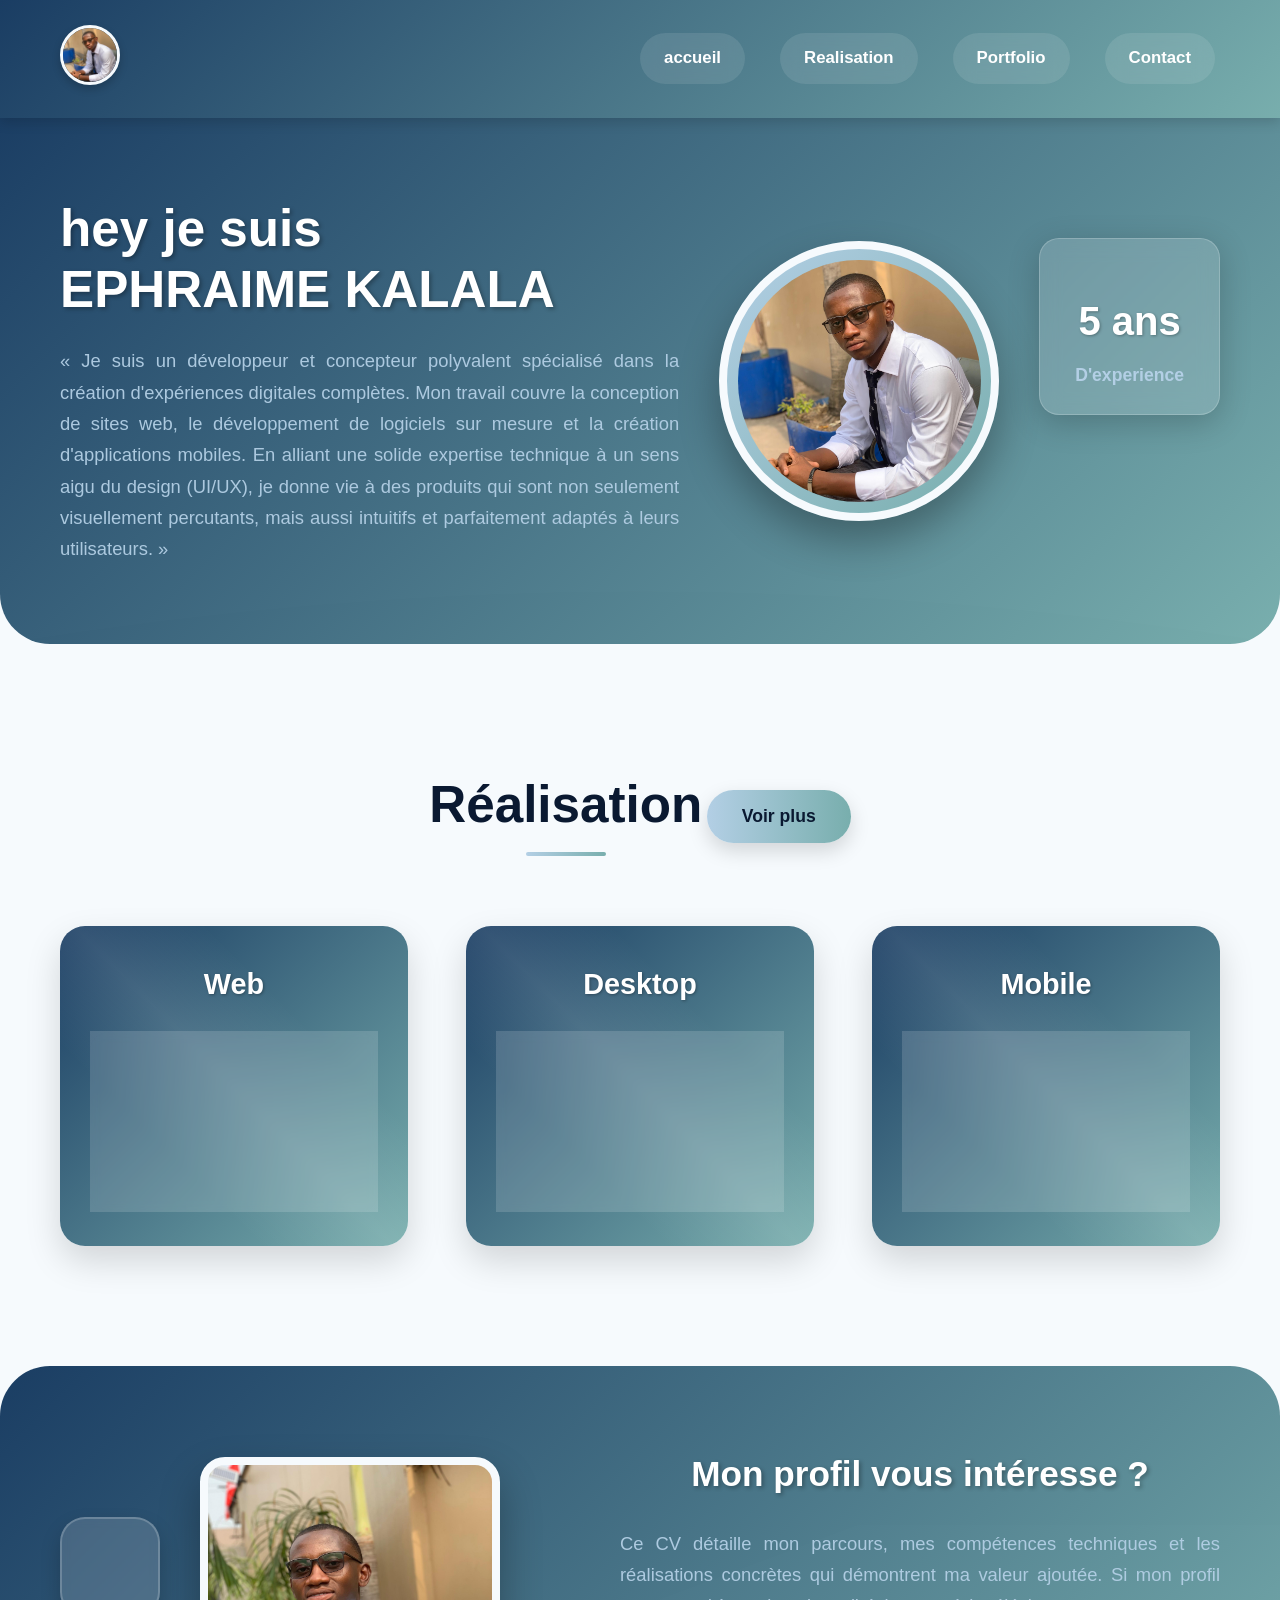
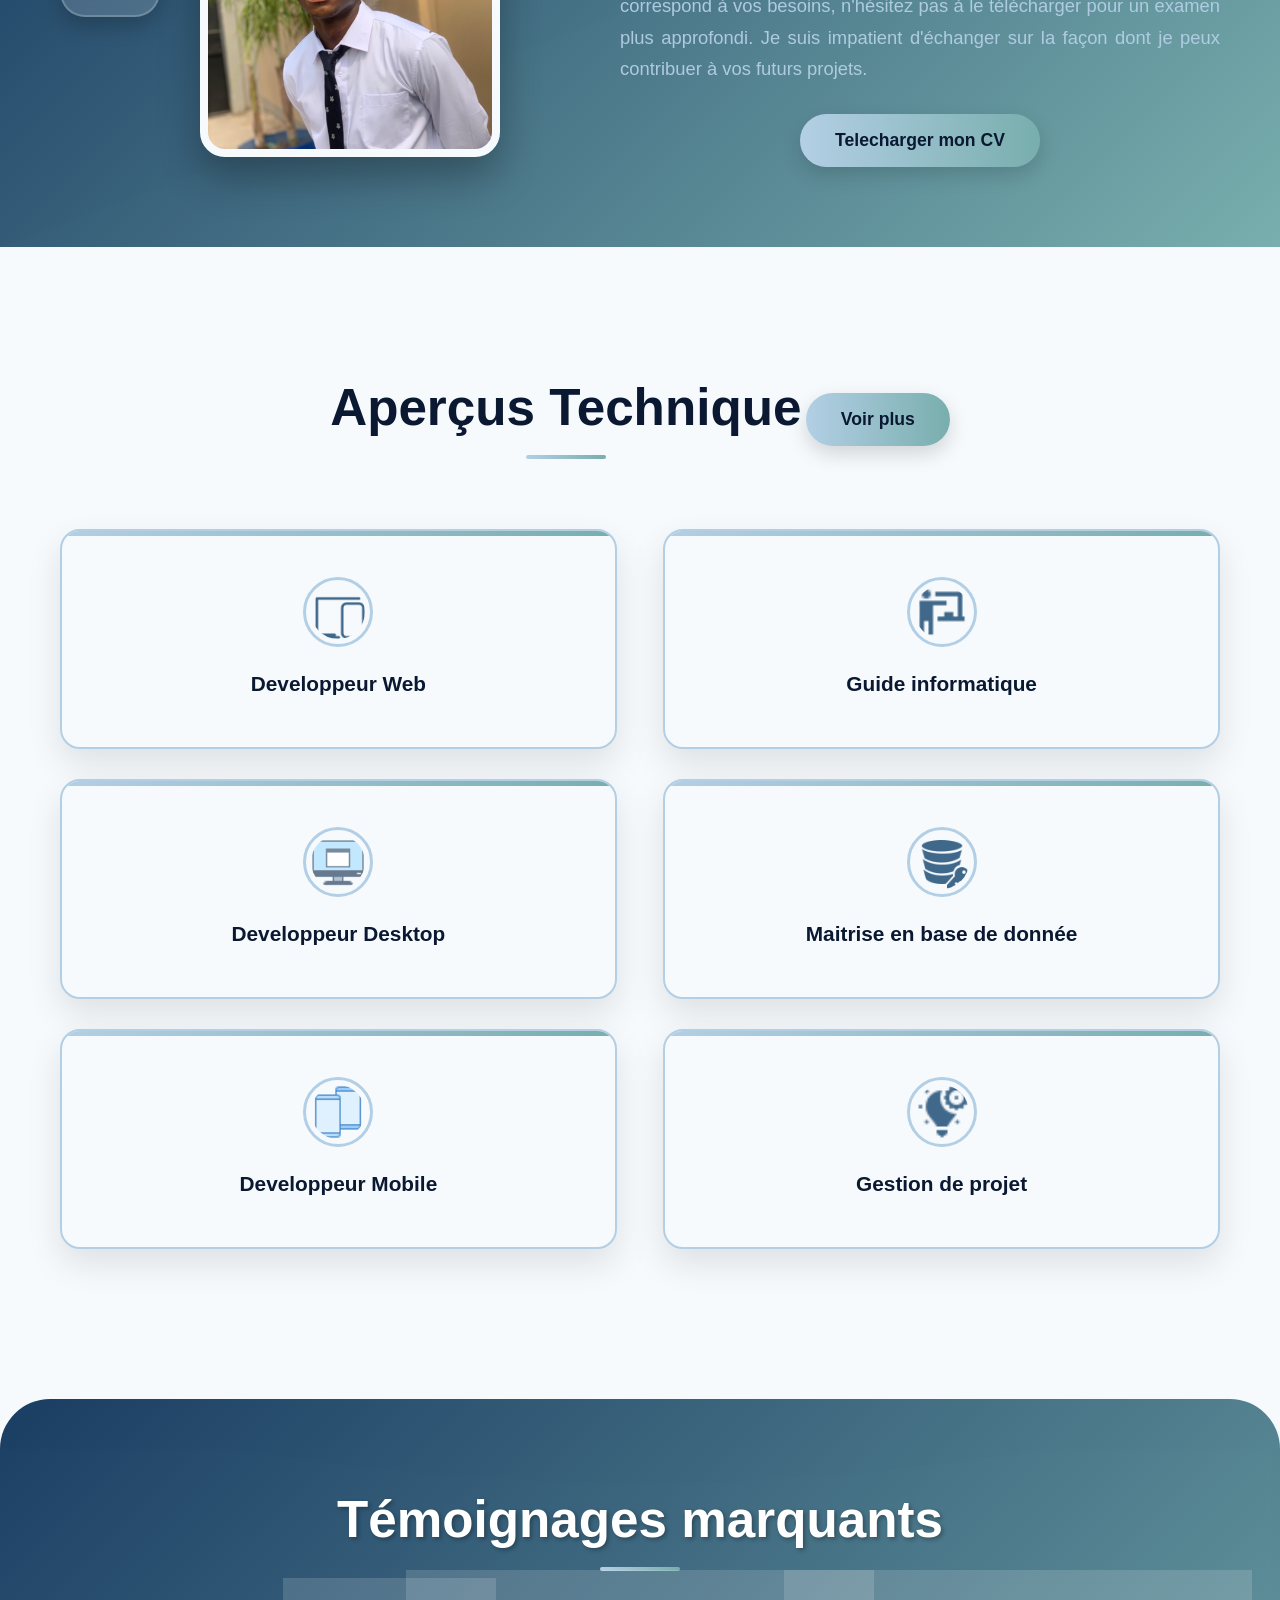
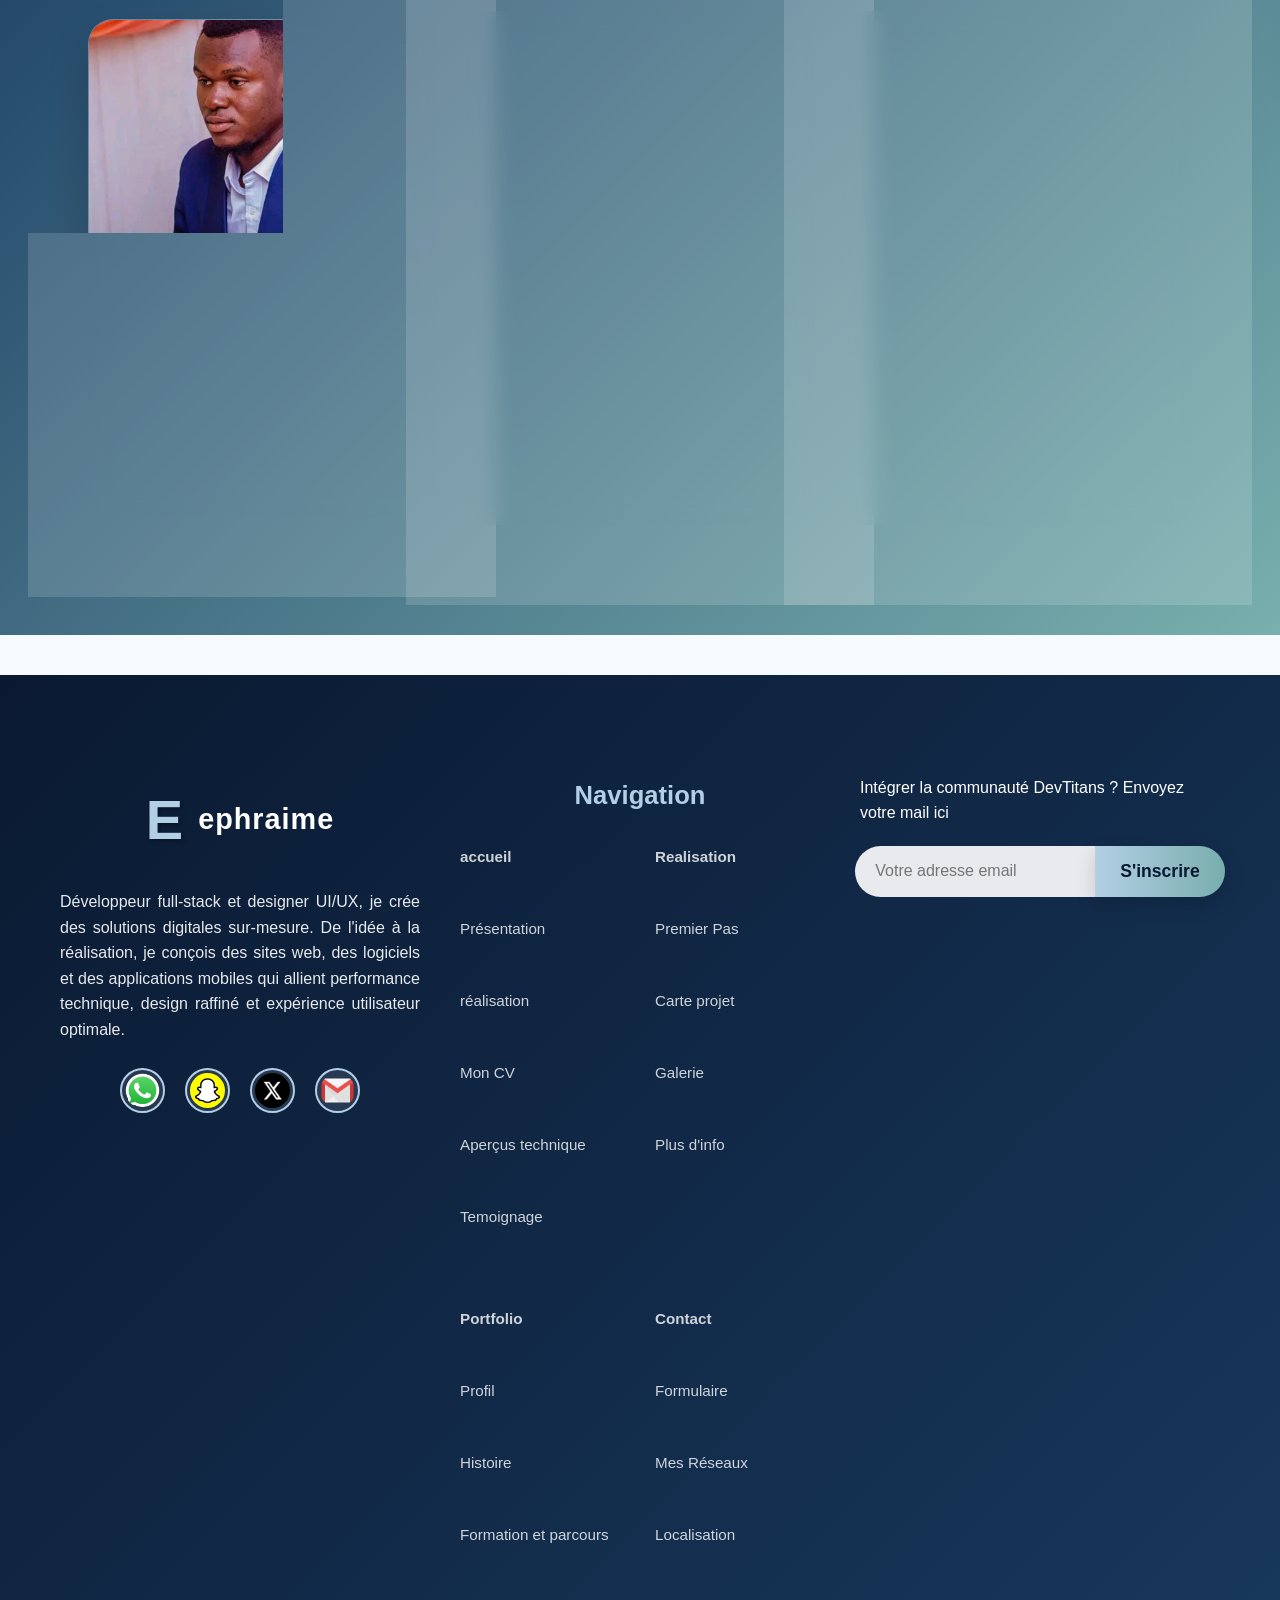
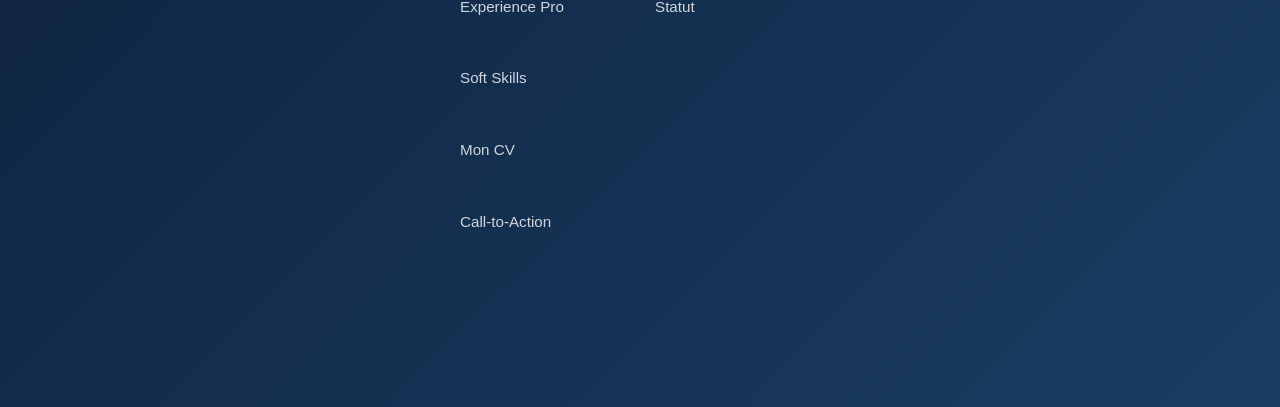
==== index.html @ a05e7042 "one commit" ====
<!DOCTYPE html>
<html lang="fr">
<head>
    <meta charset="UTF-8"> 
    <meta name="viewport" content="width=device-width, initial-scale=1.0">
    <title>ephraime-winter kalala portfolio -- Accueil </title>
    <link rel="stylesheet" href="Index.css"> 
    <!-- Ajoutez dans le <head> -->
    <link rel="stylesheet" href="https://cdnjs.cloudflare.com/ajax/libs/font-awesome/6.0.0/css/all.min.css">

    <!-- Dans votre navigation/contact --> 

</head>
<body> 

<!-- barre de navigation  -->
    <div class="nav">
            <div class="mini-icon">
                <img src="image/logo/Alpha.jpeg" alt=""> 
            </div>
            <div class="nav-bar">
                <div class="section "> 
                    <ul class="focus"> <a href=""> accueil </a>  
                    </ul>
                </div>
                <div class="section"> 
                    <ul>  <a href="project.html"> Realisation </a> 
                    </ul>
                </div>

                <div class="section"> 
                    <ul> <a href="portfolio.html">  Portfolio </a>  
                       
                    </ul>
                </div>

                <div class="section"> 
                    <ul> <a href="contact.html">  Contact </a> 
                    </ul>
                </div>
            </div>
    </div>
    
    <!-- Présentation synthetique -->
    <div class="present" id="presentation"> 
        <div class="secondnav">
            <div class="speech">
                <h2 >
                    hey je suis <br> EPHRAIME KALALA  
                </h2>
                <legend>
                    « Je suis un développeur et concepteur polyvalent spécialisé dans la création 
                    d'expériences digitales complètes. Mon travail couvre la conception de sites web,
                    le développement de logiciels sur mesure et la création d'applications mobiles. 
                    En alliant une solide expertise technique à un sens aigu du design (UI/UX),
                    je donne vie à des produits qui sont non seulement visuellement percutants,
                    mais aussi intuitifs et parfaitement adaptés à leurs utilisateurs. »
                </legend>
            </div>
            <div class="profil">
                <img src="image/logo/Alpha.jpeg" alt="">
            </div>
            <div class="expe">
                <img src="" alt="">
                <h3>
                    5 ans  
                </h3> 
                <p>
                    D'experience 
                </p>
            </div>
        </div>

        
    </div>

    <!-- Realisation CTA -->
    <div class="rea" id="realisation">       
        <div class="bloc1">
            <h1>
                Réalisation 
            </h1>
            <a href="project.html#carte_p"> <button> Voir plus </button> </a> 
        </div> 
        <div class="boite_rea">
            <div class="blanc">
                <div class="blan">
                        <h3>
                            Web 
                        </h3>
                    <div class="bla picture1"> 
                        <div class="bl ">
                            
                            <a href=""> <div class="">  </div> </a>
                        </div>
                    </div>
                </div>
            </div>
            
            <div class="blanc">
                <div class="blan">
                        <h3>
                            Desktop 
                        </h3>
                    <div class="bla picture2">
                        <div class="bl">
                           
                            <a href=""> <div class="">  </div> </a>
                        </div>
                    </div>
                </div>
            </div>

            <div class="blanc">
                <div class="blan">
                        <h3>
                            Mobile
                        </h3>
                    <div class="bla picture3">
                        <div class="bl">
                            
                            <a href=""> <div class="">  </div> </a> 
                        </div>
                    </div>
                </div>
            </div>
            
        </div>
    </div>

    <!-- Telecharger CV -->
    <div class="curicul" id="mon cv">
        
        <div class="moi">
            <div class="modif">
                
                <div class="brique1">

                </div>
                <div class="photo">
                    
                </div> 
            </div>
            <div class="speech"> 
                <h3>
                    Mon profil vous intéresse ?
                </h3>
                <legend>
                    Ce CV détaille mon parcours, mes compétences techniques et les réalisations concrètes qui
                     démontrent ma valeur ajoutée. Si mon profil correspond à vos besoins, n'hésitez pas à
                      le télécharger pour un examen plus approfondi. 
                    Je suis impatient d'échanger sur la façon dont je peux contribuer à vos futurs projets.
                </legend>
                <a href="cv-de-ephraime-kalala.pdf" download="cv-de-ephraime-kalala.pdf" > <button> Telecharger mon CV </button> </a> 
            </div>
        </div>
    </div>

    <!-- Aperçus technique -->
    <div class="tech" id="technique">
        
        <div class="bloc2"> 
            <h1>
                Aperçus Technique
            </h1>
            <a href="" download=""> <button> Voir plus </button> </a>
            <legend>

            </legend>
        </div>

        <div class="compete">
            <div class="part1">
                <div class="boite">
                    <img src="image/icons/web.png" alt="">
                    <h3> Developpeur Web </h3>
                </div>
                <div class="boite">
                    <img src="image/icons/Desktop.png" alt="">
                    <h3> Developpeur Desktop </h3>
                </div>
                <div class="boite">
                    <img src="image/icons/mobile_40px.png" alt="">
                    <h3> Developpeur Mobile </h3>
                </div>
            </div>

            <div class="part1">
                <div class="boite">
                    <img src="image/icons/teacher_24px.png" alt="">
                    <h3> Guide informatique </h3>
                </div>
                <div class="boite">
                    <img src="image/icons/Data.png" alt="">
                    <h3> Maitrise en base de donnée </h3>
                </div>
                <div class="boite">
                    <img src="image/icons/project.png" alt=""> 
                    <h3> Gestion de projet </h3>
                </div>
            </div>

        </div>

        
    </div>

    <!-- Temoignage -->
    <div class="tesmony" id="temoignage"> 
        
        <div>
            <h1>
                Témoignages marquants 
            </h1>
        </div>
        <div class="part1">
            <div class="client">
                <img src="image/logo/guedo.jpeg" alt=""> 
                <div class="clien">
                    <legend>
                        Travailler avec Monsieur Ephraime-Winter kalala a été une expérience remarquable. 
                        Son professionnalisme et sa fiabilité sont incontestables. 
                        Il respecte systématiquement les délais, même les plus serrés, 
                        et la qualité de son travail est constante. On peut lui confier un projet
                         les yeux fermés, en étant sûr qu'il sera mené à bien avec rigueur et une grande 
                         autonomie. C'est un collaborateur sur lequel on peut compter en toutes circonstances.
                    </legend>
                    <a href=""> <button> Contact </button> </a>
                </div>
            </div>
            <div class="client">
                <img src="image/logo/Mesi.jpeg" alt="">
                <div class="clien">
                    <legend>
                        Monsieur Ephraime-Winter kalala est bien plus qu'un simple exécutant ; c'est un véritable 
                        expert qui comprend les enjeux techniques dans leur globalité. Il a su relever 
                        plusieurs défis complexes sur notre projet de développement d'application mobile,
                         proposant des solutions aussi innovantes que stables. Sa capacité à anticiper 
                         les problèmes et à optimiser les performances est un atout précieux pour toute
                          équipe. Faire appel à lui, c'est s'assurer de la robustesse et de la qualité 
                          technique du produit final. »
                    </legend>
                    <a href=""> <button> Contact  </button> </a>
                </div>
            </div>
            <div class="client">
                <img src="image/logo/arnaud_wint.jpeg" alt=""> 
                <div class="clien">
                    <legend>
                        Ce qui distingue Monsieur Ephraime-Winter kalala, en plus de ses compétences techniques, c'est sa
                         grande capacité à travailler en équipe. Il est toujours à l'écoute, pédagogue et 
                         prend le temps d'expliquer les concepts complexes aux membres non-techniques de
                          l'équipe. Il est force de proposition et ses retours constructifs ont grandement
                           contribué à l'amélioration de nos processus. C'est un collègue agréable et un 
                           collaborateur fiable qui sait rendre les projets plus fluides et plus 
                           collaboratifs.
                    </legend>
                    <a href=""> <button> Contact </button> </a>
                </div>
            </div>
        </div>
    </div>

    <!-- footer -->
    <div class="footer"> 
        <div class="me">
            <div class="Ephra">
                <div class="Ephr">
                    <h2> E </h2>
                </div>
                <div class="Eph">
                   <p>
                    
                        ephraime
                    </p> 
                </div>                
            </div>
            <div>
                <legend>
                    Développeur full-stack et designer UI/UX, je crée des solutions digitales sur-mesure. 
                    De l'idée à la réalisation, je conçois des sites web, des logiciels et des applications
                     mobiles qui allient performance technique, design raffiné et expérience utilisateur
                      optimale.
                </legend>
            </div>
            <div class="reseau"> 
                <div class="count">  <a href="https://wa.me/243899443917" target="_blank" rel="noopener" class="whatsapp-link"> <img src="image/icons/whatsapp.png" alt="">   </a> </div>
                <div class="count">  <a href="https://snapchat.com/add/ephraimekalal23"  class="contact-card snapchat-bg" target="_blank" rel="noopener"> <img src="image/icons/snapp.jpeg" alt="">   </a> </div>
                <div class="count">  <a  href="https://twitter.com/@wint53137" class="contact-card twitter-bg" target="_blank" rel="noopener"> <img src="image/icons/twitter.jpeg"  alt="">   </a> </div>
                <div class="count">  <a href="mailto:ephraimekalala20@gmail.com?subject=Contact%20depuis%20portfolio&body=Bonjour,%20je%20viens%20de%20voir%20votre%20portfolio..." class="contact-card gmail-bg"> <img src="image/icons/mail.png" alt="">   </a> </div> 
            </div>
        </div>
        <div class="navigation"> 
            <h2>
                Navigation
            </h2>
            <div class="liste">
                <div class="list1">
                    <div class="title">
                        <a href="#presentation">  accueil  </a> <br>  
                    </div>
                    
                    <a href="#presentation">  Présentation  </a> <br>
                    <a href="#realisation">  réalisation  </a> <br> 
                    <a href="#mon cv">  Mon CV   </a> <br>
                    <a href="#technique">  Aperçus technique  </a> <br> 
                    <a href="#temoignage">  Temoignage  </a> <br> 
                </div>
                <div class="list2">
                    <div class="title">
                        <a href="project.html">  Realisation  </a> <br>
                    </div>
                    <a href="project.html#premier pas">  Premier Pas  </a>  <br>
                    <a href="project.html#carte_p">  Carte projet  </a> <br>
                    <a href="project.html#gallerie">  Galerie  </a> <br>
                    <a href="project.html#info">  Plus d'info  </a> <br> 
                </div>
                <div class="list3">
                    <div class="title">
                        <a href="">  Portfolio  </a> <br>
                    </div> 
                    <a href="portfolio.html#profil">  Profil  </a> <br>
                    <a href="portfolio.html#story">  Histoire  </a> <br>
                    <a href="portfolio.html#parcours">  Formation et parcours  </a> <br>
                    <a href="portfolio.htmlexperience_p">  Experience Pro  </a> <br> 
                    <a href="portfolio.html#soft skills">  Soft Skills  </a> <br>
                    <a href="portfolio.html#mon cv">  Mon CV  </a> <br>
                    <a href="portfolio.html#info">  Call-to-Action  </a> <br> 
                </div>
                
                <div class="list5">
                    <div class="title">
                        <a href="contact.html#contact">  Contact  </a> <br>
                    </div>
                    <a href="contact.html#contact">  Formulaire   </a> <br>
                    <a href="contact.html#contact">   Mes Réseaux  </a> <br>
                    <a href="contact.html#contact">  Localisation  </a> <br>
                    <a href="contact.html#contact">  Statut  </a> <br> 
                </div>            
                
            </div>
        </div>
        <div class="envoi"> 
            <legend>
                Intégrer la communauté DevTitans ? Envoyez votre mail ici 
            </legend>
            <div class="champ-form">
                <input type="email" placeholder="Votre adresse email">
                <button type="button">S'inscrire</button> 
            </div>
        </div>
    </div>

     <script>
        // OPTIMISATION MOBILE
        document.addEventListener('DOMContentLoaded', function() {
            const isMobile = /iPhone|iPad|iPod|Android/i.test(navigator.userAgent);
            
            // WhatsApp : optimisation mobile
            const whatsappLink = document.getElementById('whatsapp-link');
            if (isMobile && whatsappLink) {
                const phone = '243899443917'; // REMPLACEZ ICI
                whatsappLink.href = `whatsapp://send?phone=${phone}`;
                // Fallback si WhatsApp pas installé
                whatsappLink.onclick = function(e) {
                    setTimeout(function() {
                        window.location.href = `https://wa.me/${phone}`;
                    }, 500);
                };
            }
            
            // Snapchat : optimisation mobile
            const snapchatLink = document.getElementById('snapchat-link');
            if (isMobile && snapchatLink) {
                const username = 'ephraimekalal23'; // REMPLACEZ ICI
                snapchatLink.href = `snapchat://add/${username}`;
                // Fallback si Snapchat pas installé
                snapchatLink.onclick = function(e) {
                    setTimeout(function() {
                        window.location.href = `https://snapchat.com/add/${username}`;
                    }, 500);
                };
            }
            
            // Twitter : ouvre l'app si installée
            const twitterLink = document.getElementById('twitter-link');
            if (isMobile && twitterLink) {
                const twitterUser = '@wint53137'; // REMPLACEZ ICI
                twitterLink.href = `twitter://user?screen_name=${twitterUser}`;
                // Fallback
                twitterLink.onclick = function(e) {
                    setTimeout(function() {
                        window.location.href = `https://twitter.com/${twitterUser}`;
                    }, 500);
                };
            }
            
            // Gmail : ouvre l'app Gmail sur mobile
            const gmailLink = document.getElementById('gmail-link');
            if (isMobile && gmailLink) {
                const email = 'ephraimekalala20@gmail.com'; // REMPLACEZ ICI
                const subject = encodeURIComponent('Contact depuis portfolio');
                const body = encodeURIComponent('Bonjour, je viens de voir votre portfolio...');
                gmailLink.href = `mailto:${email}?subject=${subject}&body=${body}`; 
            }
        });
        
        // Animation au survol (pour desktop)
        const cards = document.querySelectorAll('.contact-card'); 
        cards.forEach(card => {
            card.addEventListener('mouseenter', function() {
                this.style.transform = 'translateY(-5px)';
            });
            card.addEventListener('mouseleave', function() {
                this.style.transform = 'translateY(0)';
            });
        });
    </script>
</body>
</html>
---- Index.css ----
/* Variables de couleurs unifiées */
:root {
    --primary-color: #0A1931;
    --secondary-color: #1A3D63;
    --background-color: #F6FAFD;
    --accent-color: #B3CFE5;
    --hover-color: #4A7FA7;
    --light-blue: #78AEAD;
    --text-light: #FFFFFF;
    --shadow-color: rgba(0, 0, 0, 0.1);
    --transition: all 0.3s ease;
}

/* Reset et styles de base */
* {
    margin: 0;
    padding: 0;
    box-sizing: border-box;
}

body {
    font-family: 'Segoe UI', Tahoma, Geneva, Verdana, sans-serif;
    line-height: 1.6;
    color: var(--primary-color);
    background-color: var(--background-color);
    overflow-x: hidden;
}

a {
    text-decoration: none;
    color: inherit;
}

/* Barre de navigation */
.nav {
    display: flex;
    flex-direction: column;
    align-items: center;
    width: 100%;
    padding: 15px 20px;
    background: linear-gradient(135deg, var(--secondary-color), var(--light-blue));
    position: sticky;
    top: 0;
    z-index: 1000;
    box-shadow: 0 4px 12px rgba(0, 0, 0, 0.15);
}

.mini-icon {
    margin-bottom: 15px;
}

.mini-icon img {
    width: 60px;
    height: 60px;
    border-radius: 50%;
    object-fit: cover;
    border: 3px solid var(--background-color);
    box-shadow: 0 4px 8px rgba(0, 0, 0, 0.2);
    transition: var(--transition);
}

.mini-icon img:hover {
    transform: rotate(10deg) scale(1.05);
}

.nav-bar {
    display: flex;
    flex-wrap: wrap;
    justify-content: center;
    gap: 10px;
    width: 100%;
}

.section {
    margin: 5px;
}

.section ul {
    list-style: none;
}

.section a {
    color: var(--text-light);
    font-size: 16px;
    font-weight: 600;
    padding: 10px 18px;
    border-radius: 30px;
    transition: var(--transition);
    display: inline-block;
    background: rgba(255, 255, 255, 0.1);
    backdrop-filter: blur(10px);
}

.section a:hover {
    background: rgba(255, 255, 255, 0.25);
    transform: translateY(-3px);
    box-shadow: 0 5px 15px rgba(0, 0, 0, 0.2);
}
.section ul:not(:has(a)) {
    color: var(--text-light);
    font-size: 16px;
    font-weight: 600;
    padding: 10px 18px;
    border-radius: 30px;
    background: var(--hover-color);
    box-shadow: 0 4px 8px rgba(0, 0, 0, 0.2);
}


/* Présentation */
.present {
    width: 100%;
    padding: 60px 20px;
    background: linear-gradient(135deg, var(--secondary-color), var(--light-blue));
    border-radius: 0 0 50px 50px;
    margin-bottom: 40px;
    position: relative;
    overflow: hidden;
}

.present::before {
    content: '';
    position: absolute;
    top: 0;
    left: 0;
    width: 100%;
    height: 100%;
    background: url('data:image/svg+xml,<svg xmlns="http://www.w3.org/2000/svg" viewBox="0 0 100 100" preserveAspectRatio="none"><path d="M0,0 L100,0 L100,100 Q50,80 0,100 Z" fill="%23ffffff10"/></svg>');
    background-size: cover;
    opacity: 0.1;
}

.secondnav {
    display: flex;
    flex-direction: column;
    align-items: center;
    max-width: 1200px;
    margin: 0 auto;
    gap: 40px;
    position: relative;
    z-index: 1;
}

.speech {
    text-align: center;
    max-width: 800px;
    color: var(--text-light);
}

.speech h2 {
    color: var(--text-light);
    font-size: 2.8rem;
    font-weight: 800;
    margin-bottom: 25px;
    line-height: 1.2;
    text-shadow: 2px 2px 4px rgba(0, 0, 0, 0.3);
}

.speech legend {
    color: var(--accent-color);
    font-size: 1.1rem;
    text-align: justify;
    line-height: 1.7;
    opacity: 0.95;
}

.profil {
    width: 280px;
    height: 280px;
    background: linear-gradient(135deg, var(--accent-color), var(--light-blue));
    border-radius: 50%;
    display: flex;
    justify-content: center;
    align-items: center;
    box-shadow: 0 20px 40px rgba(0, 0, 0, 0.3);
    overflow: hidden;
    border: 8px solid var(--background-color);
    transition: var(--transition);
}

.profil:hover {
    transform: scale(1.05) rotate(5deg);
}

.profil img {
    width: 92%;
    height: 92%;
    object-fit: cover;
    border-radius: 50%;
    transition: var(--transition);
}

.expe {
    text-align: center;
    background: rgba(255, 255, 255, 0.15);
    backdrop-filter: blur(10px);
    padding: 25px 35px;
    border-radius: 20px;
    box-shadow: 0 8px 32px rgba(0, 0, 0, 0.2);
    border: 1px solid rgba(255, 255, 255, 0.2);
}

.expe h3 {
    font-size: 2.5rem;
    color: var(--text-light);
    margin-bottom: 8px;
    text-shadow: 1px 1px 3px rgba(0, 0, 0, 0.3);
}

.expe p {
    font-size: 1.1rem;
    color: var(--accent-color);
    font-weight: 600;
}

/* Réalisations */
.rea {
    width: 100%;
    padding: 60px 20px;
    margin-bottom: 40px;
    background: var(--background-color);
}

.bloc1 {
    text-align: center;
    margin-bottom: 50px;
}

.bloc1 h1 {
    color: var(--primary-color);
    font-size: 2.8rem;
    margin-bottom: 30px;
    font-weight: 800;
    position: relative;
    display: inline-block;
}

.bloc1 h1::after {
    content: '';
    position: absolute;
    bottom: -10px;
    left: 50%;
    transform: translateX(-50%);
    width: 80px;
    height: 4px;
    background: linear-gradient(to right, var(--accent-color), var(--light-blue));
    border-radius: 2px;
}

button {
    background: linear-gradient(to right, var(--accent-color), var(--light-blue));
    color: var(--primary-color);
    border: none;
    padding: 16px 35px;
    border-radius: 30px;
    font-size: 1.1rem;
    font-weight: 600;
    cursor: pointer;
    transition: var(--transition);
    box-shadow: 0 8px 20px rgba(0, 0, 0, 0.15);
    display: inline-flex;
    align-items: center;
    justify-content: center;
    gap: 10px;
}

button:hover {
    background: linear-gradient(to right, var(--hover-color), var(--secondary-color));
    color: var(--text-light);
    transform: translateY(-3px) scale(1.05);
    box-shadow: 0 12px 25px rgba(0, 0, 0, 0.2);
}

button:active {
    transform: translateY(-1px) scale(1.02);
}

.boite_rea {
    display: flex;
    flex-direction: column;
    align-items: center;
    gap: 40px;
    max-width: 1200px;
    margin: 0 auto;
}

.blanc {
    width: 100%;
    max-width: 350px;
    height: 320px;
    background: linear-gradient(135deg, var(--secondary-color), var(--light-blue));
    border-radius: 25px;
    box-shadow: 0 15px 35px rgba(0, 0, 0, 0.15);
    overflow: hidden;
    transition: var(--transition);
    position: relative;
    overflow: hidden;
}

.blanc::before {
    content: '';
    position: absolute;
    top: 0;
    left: 0;
    width: 100%;
    height: 100%;
    background: linear-gradient(45deg, transparent 30%, rgba(255, 255, 255, 0.1) 50%, transparent 70%);
    animation: shine 3s infinite;
}

@keyframes shine {
    0% { transform: translateX(-100%); }
    100% { transform: translateX(100%); }
}

.blanc:hover {
    transform: translateY(-15px) scale(1.03);
    box-shadow: 0 25px 50px rgba(0, 0, 0, 0.25);
}

.blan {
    width: 100%;
    height: 100%;
    padding: 30px;
    display: flex;
    flex-direction: column;
    align-items: center;
    justify-content: center;
    position: relative;
    z-index: 1;
}

.blan h3 {
    color: var(--text-light);
    font-size: 1.8rem;
    margin-bottom: 25px;
    text-shadow: 1px 1px 3px rgba(0, 0, 0, 0.3);
}

.bla {
    width: 100%;
    height: 180px;
    background: rgba(255, 255, 255, 0.15);
    backdrop-filter: blur(5px);
    border-radius: 20px;
    display: flex;
    justify-content: center;
    align-items: center;
    border: 1px solid rgba(255, 255, 255, 0.2);
    transition: var(--transition);
}
.blanc .picture1{
    background-image: url("image/logo/site.JPG") ;
    background-size: cover;
    background-repeat: no-repeat; 
}
.blanc .picture2{
    background-image: url("image/logo/FINAL.png") ;
    background-size: cover;
    background-repeat: no-repeat; 
}
.blanc .picture3{
    background-image: url("image/logo/pub1.png") ;
    background-size: cover;
    background-repeat: no-repeat; 
}
.blanc:hover .bla {
    /**background: rgba(255, 255, 255, 0.25);**/
    transform: scale(1.05);
}


/* Télécharger CV */
.curicul {
    width: 100%;
    padding: 60px 20px;
    background: linear-gradient(135deg, var(--secondary-color), var(--light-blue));
    border-radius: 50px 50px 0 0;
    margin-bottom: 40px;
    position: relative;
    overflow: hidden;
}

.curicul::before {
    content: '';
    position: absolute;
    top: 0;
    left: 0;
    width: 100%;
    height: 100%;
    background: url('data:image/svg+xml,<svg xmlns="http://www.w3.org/2000/svg" viewBox="0 0 100 100" preserveAspectRatio="none"><path d="M0,100 L100,0 L100,100 Z" fill="%23ffffff10"/></svg>');
    background-size: cover;
    opacity: 0.1;
}

.moi {
    display: flex;
    flex-direction: column;
    align-items: center;
    max-width: 1200px;
    margin: 0 auto;
    gap: 50px;
    position: relative;
    z-index: 1;
}

.modif {
    display: flex;
    flex-direction: column;
    align-items: center;
    gap: 25px;
}

.brique1, .brique2 {
    display: none;
}

.photo {
    width: 300px;
    height: 300px;
    background-image: url("image/logo/regardD.jpeg");
    background-size: cover;
    background-repeat: no-repeat;
    /**background: linear-gradient(135deg, var(--accent-color), var(--light-blue)); **/
    border-radius: 25px;
    display: flex;
    justify-content: center;
    align-items: center;
    box-shadow: 0 20px 40px rgba(0, 0, 0, 0.3);
    border: 8px solid var(--background-color);
    overflow: hidden;
    transition: var(--transition);
}

.photo:hover {
    transform: rotate(-5deg) scale(1.05);
}

.curicul .speech {
    text-align: center;
    max-width: 600px;
}

.curicul h3 {
    color: var(--text-light);
    font-size: 2.2rem;
    margin-bottom: 25px;
    font-weight: 800;
    text-shadow: 2px 2px 4px rgba(0, 0, 0, 0.3);
}

.curicul legend {
    color: var(--accent-color);
    font-size: 1.1rem;
    text-align: justify;
    margin-bottom: 30px;
    line-height: 1.7;
    opacity: 0.95;
}

/* Aperçus technique */
.tech {
    width: 100%;
    padding: 60px 20px;
    margin-bottom: 40px;
    background: var(--background-color);
}

.bloc2 {
    text-align: center;
    margin-bottom: 50px;
}

.bloc2 h1 {
    color: var(--primary-color);
    font-size: 2.8rem;
    margin-bottom: 30px;
    font-weight: 800;
    position: relative;
    display: inline-block;
}

.bloc2 h1::after {
    content: '';
    position: absolute;
    bottom: -10px;
    left: 50%;
    transform: translateX(-50%);
    width: 80px;
    height: 4px;
    background: linear-gradient(to right, var(--accent-color), var(--light-blue));
    border-radius: 2px;
}

.compete {
    max-width: 1200px;
    margin: 0 auto;
}

.part1 {
    display: flex;
    flex-direction: column;
    align-items: center;
    gap: 30px;
    margin-bottom: 30px;
}

.boite {
    width: 100%;
    max-width: 350px;
    height: 200px;
    background: var(--background-color);
    border-radius: 20px;
    display: flex;
    flex-direction: column;
    justify-content: center;
    align-items: center;
    box-shadow: 0 15px 35px rgba(0, 0, 0, 0.1);
    padding: 30px;
    transition: var(--transition);
    border: 2px solid var(--accent-color);
    position: relative;
    overflow: hidden;
}

.boite::before {
    content: '';
    position: absolute;
    top: 0;
    left: 0;
    width: 100%;
    height: 5px;
    background: linear-gradient(to right, var(--accent-color), var(--light-blue));
}

.boite:hover {
    transform: translateY(-10px) scale(1.03);
    box-shadow: 0 25px 50px rgba(0, 0, 0, 0.15);
    border-color: var(--hover-color);
}

.boite img {
    width: 70px;
    height: 70px;
    object-fit: cover;
    border-radius: 50%;
    margin-bottom: 20px;
    border: 3px solid var(--accent-color);
    padding: 5px;
    transition: var(--transition);
}

.boite:hover img {
    transform: scale(1.1) rotate(10deg);
    border-color: var(--hover-color);
}

.boite h3 {
    color: var(--primary-color);
    font-size: 1.3rem;
    text-align: center;
    font-weight: 700;
}

/* Témoignages */
.tesmony {
    width: 100%;
    padding: 60px 20px;
    background: linear-gradient(135deg, var(--secondary-color), var(--light-blue));
    border-radius: 50px 50px 0 0;
    margin-bottom: 40px;
    position: relative;
    overflow: hidden;
}

.tesmony::before {
    content: '';
    position: absolute;
    top: 0;
    left: 0;
    width: 100%;
    height: 100%;
    background: url('data:image/svg+xml,<svg xmlns="http://www.w3.org/2000/svg" viewBox="0 0 100 100" preserveAspectRatio="none"><path d="M0,0 Q50,20 100,0 L100,100 L0,100 Z" fill="%23ffffff10"/></svg>');
    background-size: cover;
    opacity: 0.1;
}

.tesmony > div:first-child {
    text-align: center;
    margin-bottom: 50px;
    position: relative;
    z-index: 1;
}

.tesmony h1 {
    color: var(--text-light);
    font-size: 2.8rem;
    font-weight: 800;
    text-shadow: 2px 2px 4px rgba(0, 0, 0, 0.3);
    position: relative;
    display: inline-block;
}

.tesmony h1::after {
    content: '';
    position: absolute;
    bottom: -10px;
    left: 50%;
    transform: translateX(-50%);
    width: 80px;
    height: 4px;
    background: linear-gradient(to right, var(--accent-color), var(--light-blue));
    border-radius: 2px;
}

.tesmony .part1 {
    display: flex;
    flex-direction: column;
    align-items: center;
    gap: 40px;
    position: relative;
    z-index: 1;
}

.client {
    width: 100%;
    max-width: 350px;
    background: rgba(255, 255, 255, 0.15);
    backdrop-filter: blur(10px);
    border-radius: 25px;
    overflow: hidden;
    box-shadow: 0 20px 40px rgba(0, 0, 0, 0.2);
    border: 1px solid rgba(255, 255, 255, 0.2);
    transition: var(--transition);
}

.client:hover {
    transform: translateY(-10px) scale(1.03);
    box-shadow: 0 30px 60px rgba(0, 0, 0, 0.3);
    border-color: rgba(255, 255, 255, 0.4);
}

.client img {
    width: 100%;
    height: 220px;
    object-fit: cover;
    transition: var(--transition);
}

.client:hover img {
    transform: scale(1.05);
}

.clien {
    padding: 30px;
}

.client legend {
    color: var(--accent-color);
    font-size: 1rem;
    text-align: justify;
    margin-bottom: 25px;
    display: block;
    line-height: 1.6;
    font-style: italic;
}

.client button {
    background: rgba(255, 255, 255, 0.2);
    color: var(--text-light);
    border: 1px solid rgba(255, 255, 255, 0.3);
}

.client button:hover {
    background: rgba(255, 255, 255, 0.3);
}

/* Footer */
.footer {
    width: 100%;
    padding: 60px 20px;
    background: linear-gradient(135deg, var(--primary-color), var(--secondary-color));
    color: var(--text-light);
    display: flex;
    flex-direction: column;
    gap: 40px;
}

.me {
    text-align: center;
}

.Ephra {
    display: flex;
    justify-content: center;
    align-items: center;
    margin-bottom: 25px;
    gap: 15px;
}

.Ephr h2 {
    font-size: 3.5rem;
    color: var(--accent-color);
    text-shadow: 2px 2px 4px rgba(0, 0, 0, 0.3);
}

.Eph p {
    font-size: 1.8rem;
    font-weight: 700;
    letter-spacing: 1px;
}

.me legend {
    font-size: 1rem;
    text-align: justify;
    margin-bottom: 25px;
    opacity: 0.9;
    max-width: 500px;
    margin-left: auto;
    margin-right: auto;
    line-height: 1.6;
}

.reseau {
    display: flex;
    justify-content: center;
    gap: 20px;
    flex-wrap: wrap;
}

.count img {
    width: 45px;
    height: 45px;
    border-radius: 50%;
    transition: var(--transition);
    border: 2px solid var(--accent-color);
    padding: 3px;
    background: rgba(255, 255, 255, 0.1);
}

.count img:hover {
    transform: scale(1.2) rotate(10deg);
    border-color: var(--light-blue);
}

.navigation {
    text-align: center;
}

.navigation h2 {
    font-size: 1.6rem;
    margin-bottom: 25px;
    color: var(--accent-color);
}

.navigation .liste {
    display: grid;
    grid-template-columns: repeat(auto-fit, minmax(150px, 1fr));
    gap: 30px;
    max-width: 800px;
    margin: 0 auto;
}

.list1, .list2, .list3, .list4, .list5 {
    text-align: left;
}

.title a {
    font-size: 1.1rem;
    font-weight: 700;
    color: var(--accent-color);
    margin-bottom: 15px;
    display: inline-block;
}

.liste a {
    color: var(--text-light);
    font-size: 0.95rem;
    text-decoration: none;
    display: block;
    margin-bottom: 12px;
    opacity: 0.8;
    transition: var(--transition);
    padding: 5px 0;
}

.liste a:hover {
    opacity: 1;
    color: var(--accent-color);
    transform: translateX(5px);
}

.envoi legend {
    font-size: 1rem;
    margin-bottom: 20px;
    display: block;
    max-width: 400px;
    margin-left: auto;
    margin-right: auto;
}

.champ-form {
    display: flex;
    justify-content: center;
    max-width: 500px;
    margin: 0 auto;
}

.champ-form input {
    flex: 1;
    padding: 15px 20px;
    border: none;
    border-radius: 30px 0 0 30px;
    font-size: 1rem;
    color: var(--primary-color);
    background: rgba(255, 255, 255, 0.9);
}

.champ-form button {
    border-radius: 0 30px 30px 0;
    padding: 15px 25px;
    background: linear-gradient(to right, var(--accent-color), var(--light-blue));
    border: none;
    color: var(--primary-color);
    font-weight: 600;
    cursor: pointer;
    transition: var(--transition);
}

.champ-form button:hover {
    background: linear-gradient(to right, var(--light-blue), var(--accent-color));
}
/* Media Queries pour le responsive */

/* Tablettes (≥768px) */
@media (min-width: 768px) {
    .nav {
        flex-direction: row;
        justify-content: space-between;
        padding: 20px 40px;
    }
    
    .mini-icon {
        margin-bottom: 0;
    }
    
    .nav-bar {
        justify-content: flex-end;
        width: auto;
        gap: 15px;
    }
    
    .secondnav {
        flex-direction: row;
        flex-wrap: wrap;
        justify-content: space-between;
        align-items: center;
    }
    
    .speech {
        text-align: left;
        flex: 1;
        min-width: 300px;
    }
    
    .boite_rea {
        flex-direction: row;
        justify-content: center;
        flex-wrap: wrap;
        gap: 30px;
    }
    
    .blanc {
        width: calc(50% - 15px);
        max-width: none;
    }
    
    .part1 {
        flex-direction: row;
        flex-wrap: wrap;
        justify-content: center;
        gap: 30px;
    }
    
    .boite {
        width: calc(50% - 15px);
        max-width: none;
    }
    
    .tesmony .part1 {
        flex-direction: row;
        flex-wrap: wrap;
        justify-content: center;
        gap: 30px;
    }
    
    .client {
        width: calc(50% - 15px);
        max-width: none;
    }
    .part1 .clien legend{
        font-size: 10px;
    }
    
    .footer {
        flex-direction: row;
        flex-wrap: wrap;
        justify-content: space-between;
        padding: 80px 40px;
    }
    
    .me, .navigation, .envoi {
        flex: 1;
        min-width: 300px;
        margin-bottom: 30px;
    }
}

/* Ordinateurs portables (≥992px) */
@media (min-width: 992px) {
    .nav-bar {
        gap: 25px;
    }
    
    .section a {
        font-size: 1.05rem;
        padding: 12px 24px;
    }
    
    .speech h2 {
        font-size: 3.2rem;
    }
    
    .speech legend {
        font-size: 1.15rem;
    }
    
    .bloc1 h1, .bloc2 h1, .tesmony h1 {
        font-size: 3.2rem;
    }
    
    .boite_rea {
        justify-content: space-between;
        gap: 40px;
    }
    
    .blanc {
        width: calc(33.333% - 27px);
    }
    
    .moi {
        flex-direction: row;
        align-items: center;
        justify-content: space-between;
    }
    
    .modif {
        flex-direction: row;
        align-items: center;
        gap: 40px;
    }
    
    .brique1, .brique2 {
        display: block;
        width: 100px;
        height: 100px;
        background: rgba(255, 255, 255, 0.15);
        backdrop-filter: blur(5px);
        border-radius: 25px;
        border: 2px solid rgba(255, 255, 255, 0.2);
        box-shadow: 0 10px 20px rgba(0, 0, 0, 0.2);
    }
    
    .brique1 {
        align-self: flex-start;
        margin-top: 60px;
    }
    
    .brique2 {
        align-self: flex-end;
        margin-bottom: 60px;
    }
    
    .client {
        width: calc(33.333% - 27px);
    }
    
    .compete {
        display: flex;
        justify-content: space-between;
        gap: 40px;
    }
    
    .compete .part1 {
        width: 48%;
        flex-direction: column;
    }
    
    .boite {
        width: 100%;
        height: 220px;
    }
}

/* Grands écrans (≥1200px) */
@media (min-width: 1200px) {
    .present, .rea, .curicul, .tech, .tesmony {
        padding: 80px 60px;
    }
    
    .nav {
        padding: 25px 60px;
    }
    
    .secondnav {
        flex-wrap: nowrap;
    }
    
    .expe {
        align-self: flex-start;
        margin-top: 40px;
    }
    
    .boite_rea {
        justify-content: space-between;
    }
    
    .blanc {
        width: 30%;
    }
    
    .client {
        width: 30%;
    }
    
    .footer {
        padding: 100px 60px;
    }
}

/* Très petits écrans (<400px) */
@media (max-width: 400px) {
    .speech h2 {
        font-size: 2.2rem;
    }
    
    .profil, .photo {
        width: 220px;
        height: 220px;
    }
    
    .blanc, .boite, .client {
        max-width: 100%;
        height: 280px;
    }
    
    .section a {
        font-size: 0.9rem;
        padding: 8px 15px;
    }
    
    .bloc1 h1, .bloc2 h1, .tesmony h1 {
        font-size: 2.2rem;
    }
}

/* Animations */
@keyframes fadeIn {
    from {
        opacity: 0;
        transform: translateY(20px);
    }
    to {
        opacity: 1;
        transform: translateY(0);
    }
}

.boite_rea .blanc,
.compete .boite,
.tesmony .client {
    animation: fadeIn 0.6s ease-out;
}

/* Style pour les sections impaires */
.present, .curicul, .tesmony {
    animation: fadeIn 0.8s ease-out;
}

/* Style pour les boutons avec icône */
button i {
    margin-right: 8px;
    transition: var(--transition);
}

button:hover i {
    transform: translateX(5px);
}

/* Style pour les liens actifs */
.section a.active {
    background: rgba(255, 255, 255, 0.3);
    box-shadow: 0 4px 12px rgba(0, 0, 0, 0.2);
}
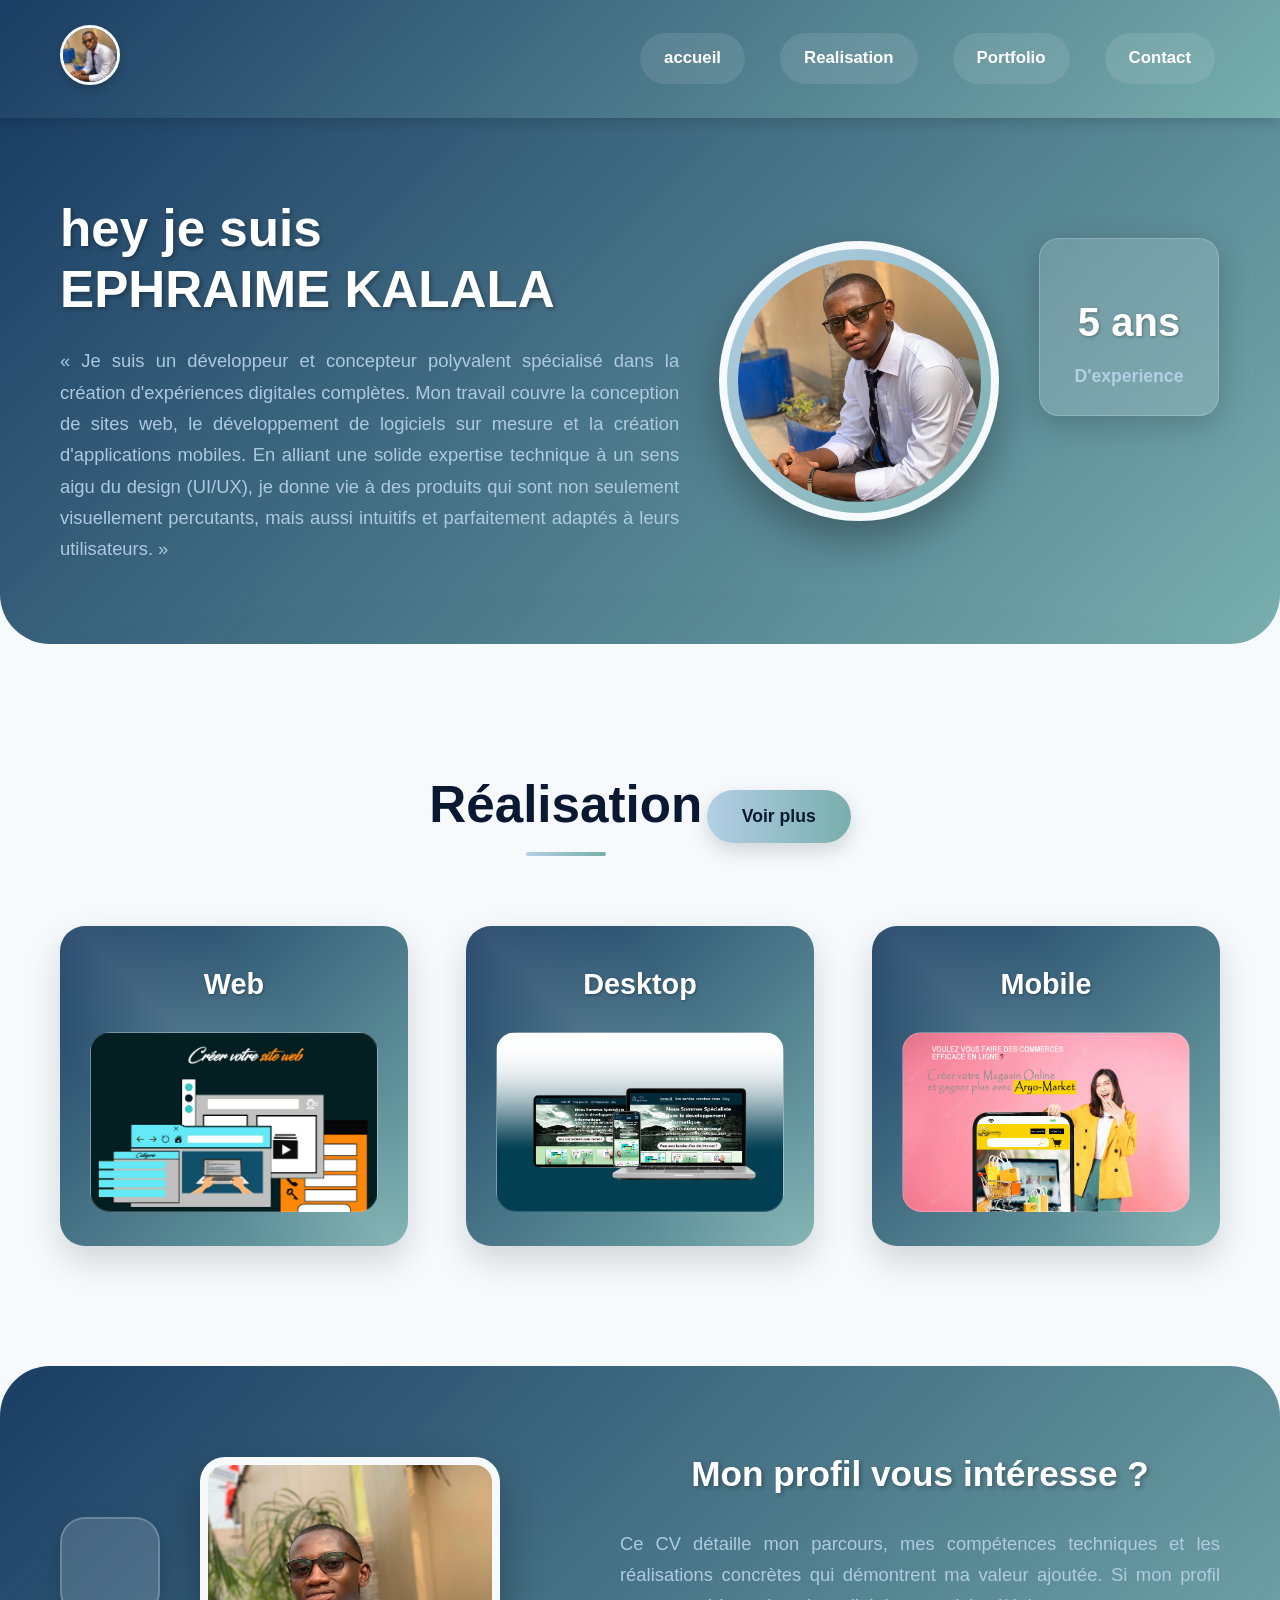
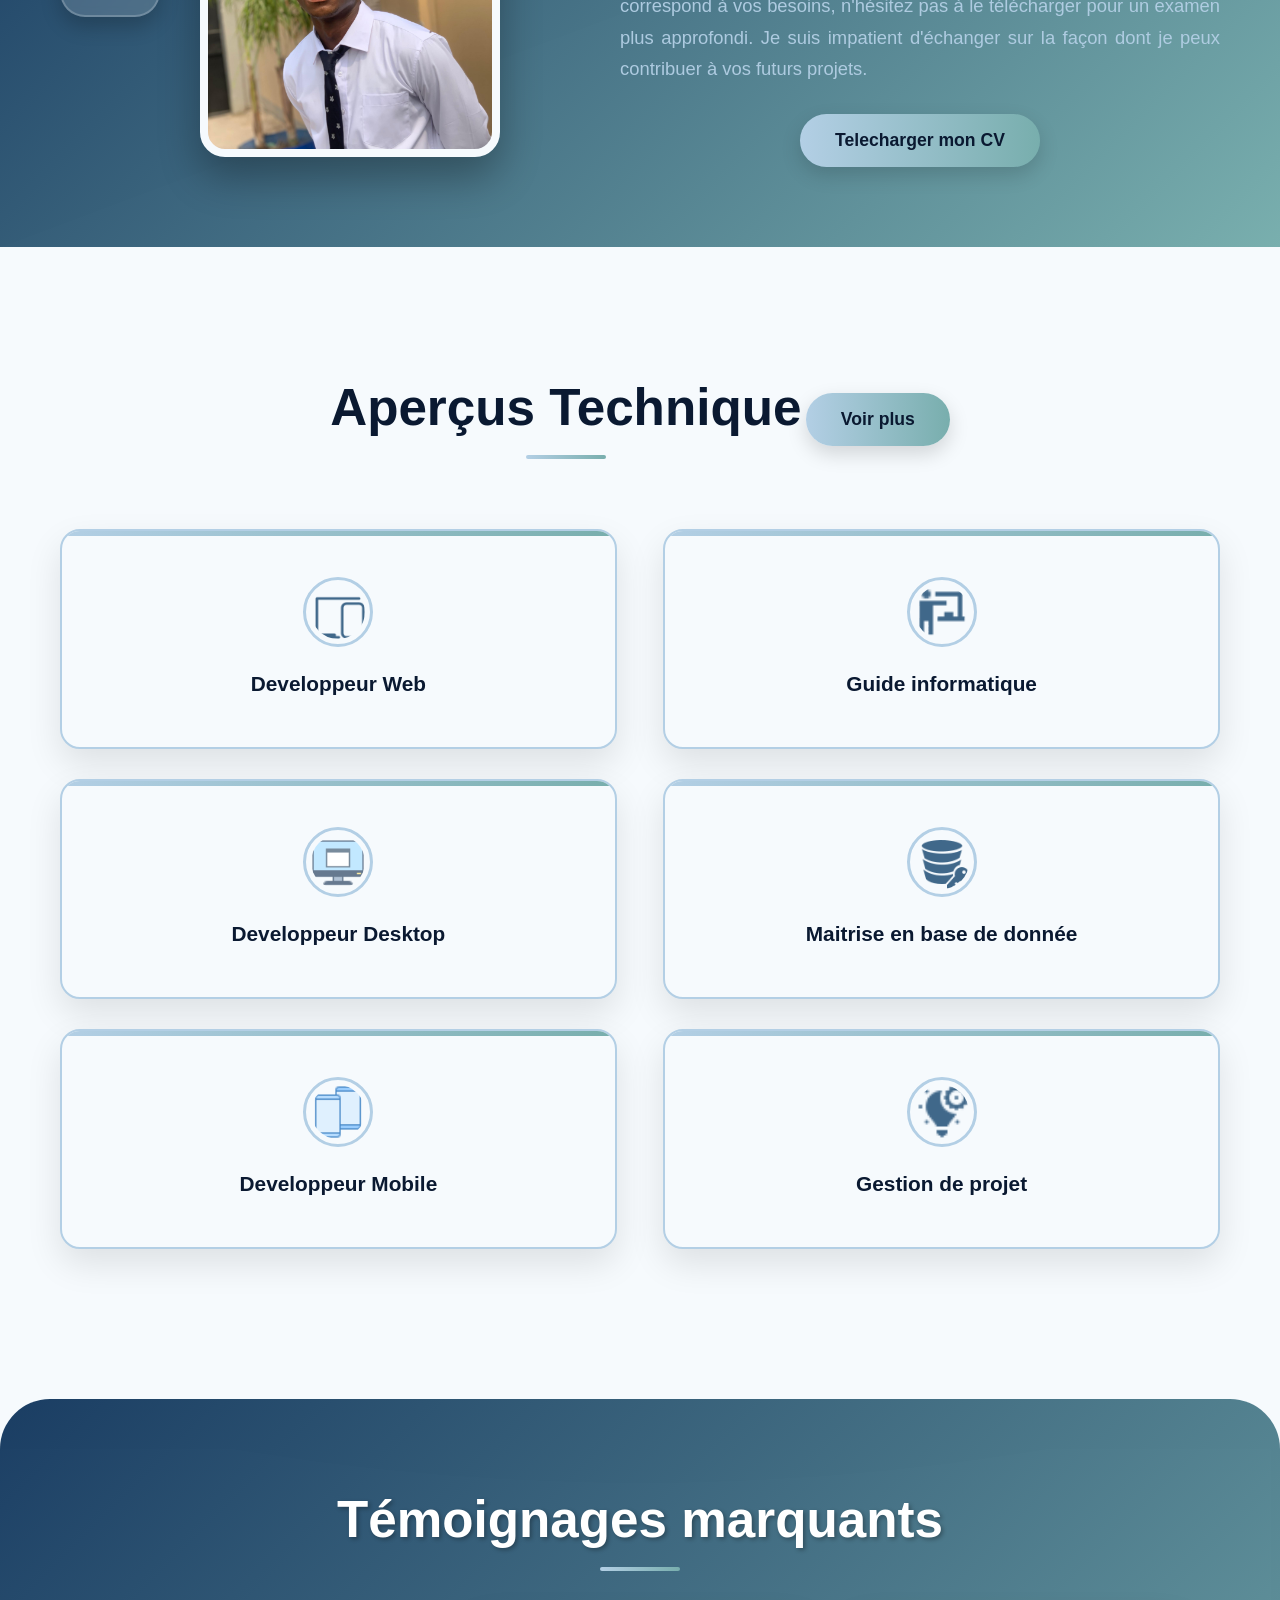
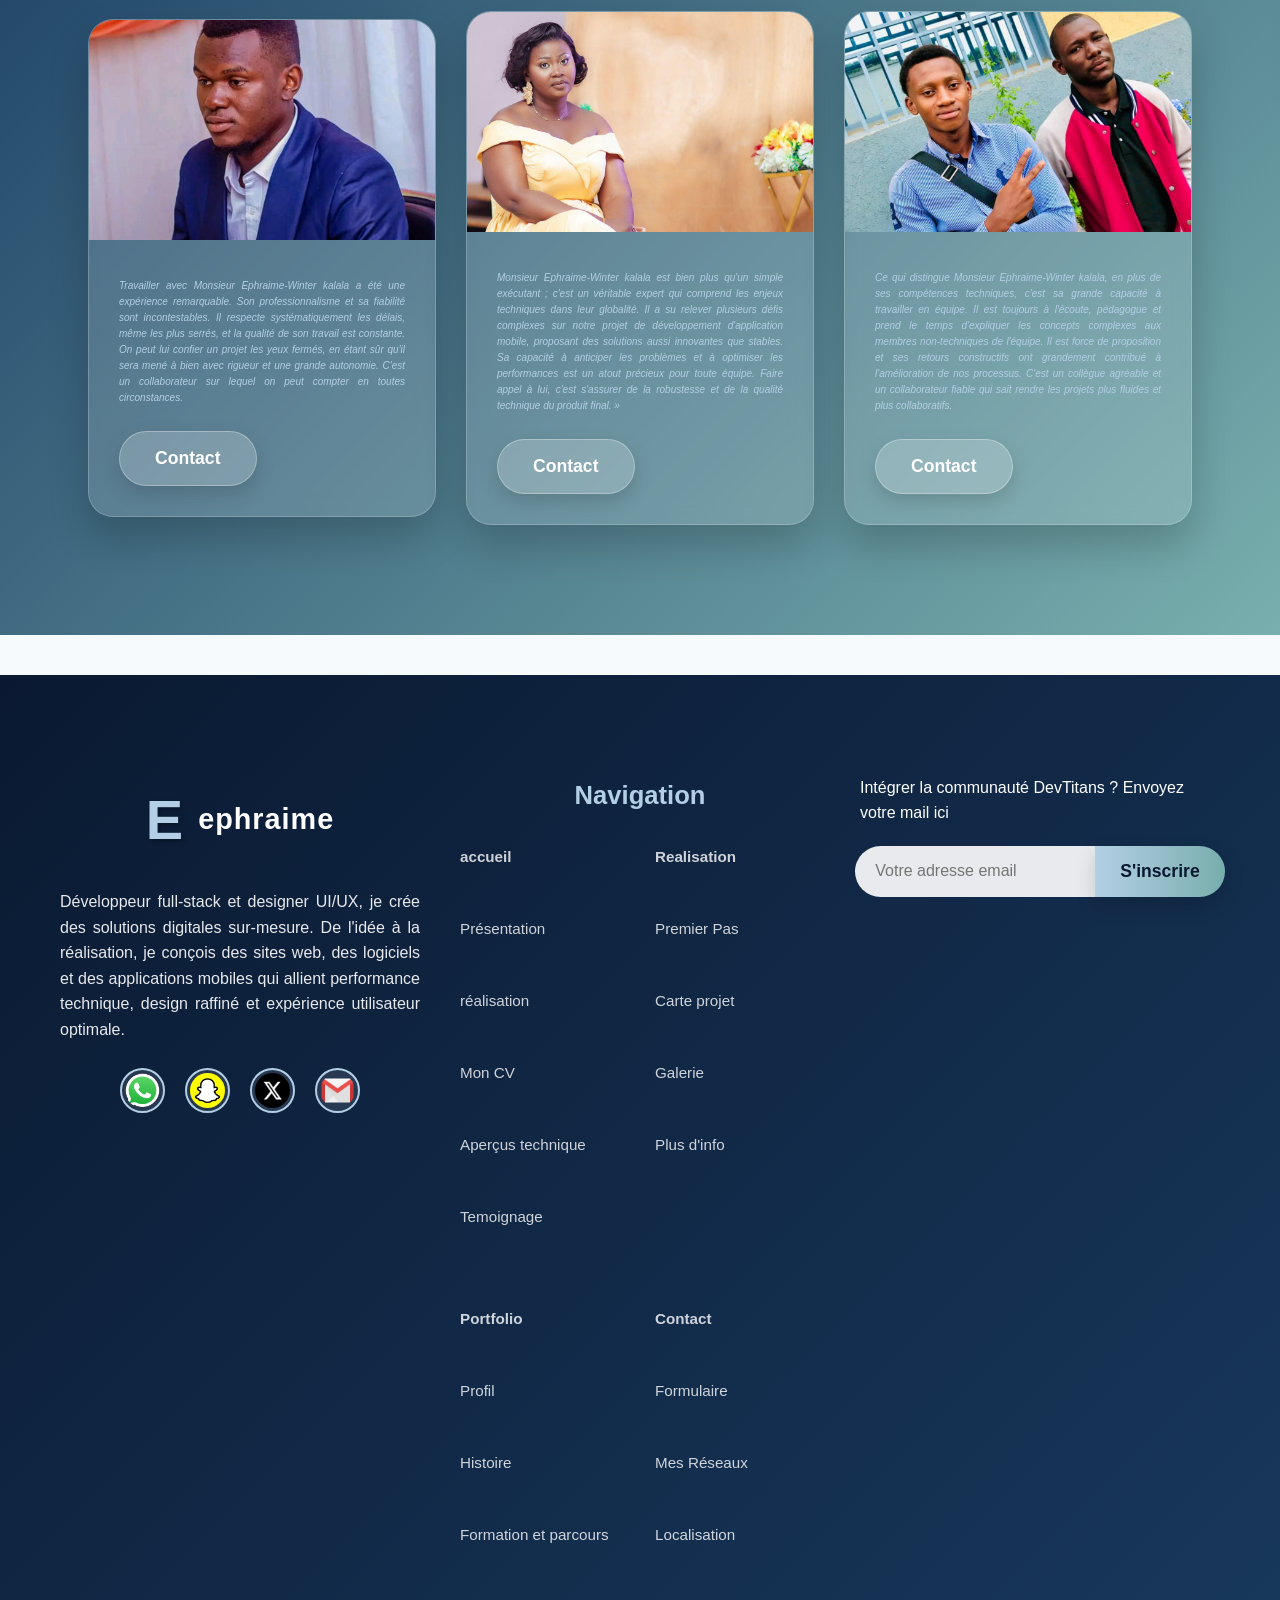
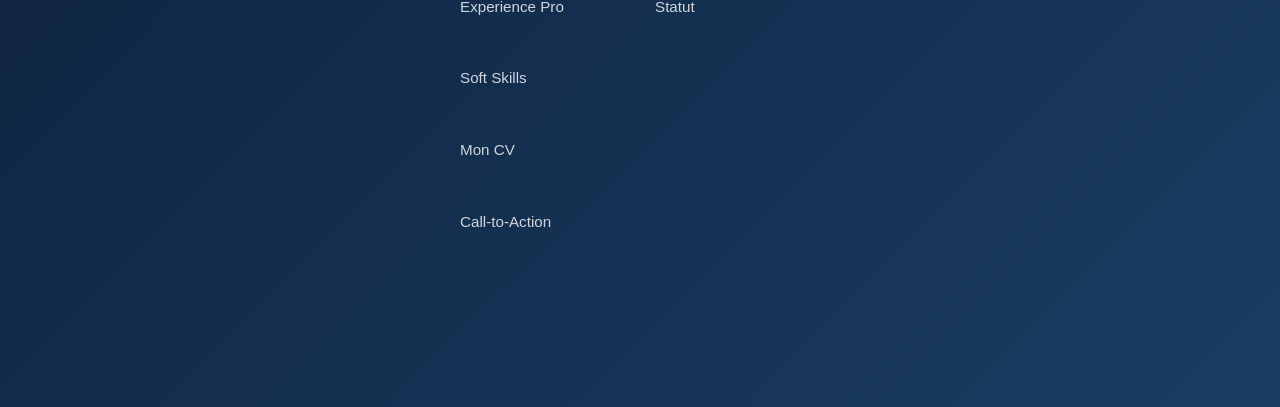
==== commit d2dbc0d1: "Update index.html" ====
--- a/index.html
+++ b/index.html
@@ -3,7 +3,7 @@
 <head>
     <meta charset="UTF-8"> 
     <meta name="viewport" content="width=device-width, initial-scale=1.0">
-    <title>ephraime-winter kalala portfolio -- Accueil </title>
+    <title>ephraime-winter kalala portfolio -- Accueil principal </title>
     <link rel="stylesheet" href="Index.css"> 
     <!-- Ajoutez dans le <head> -->
     <link rel="stylesheet" href="https://cdnjs.cloudflare.com/ajax/libs/font-awesome/6.0.0/css/all.min.css">
@@ -417,4 +417,4 @@
         });
     </script>
 </body>
-</html>+</html>
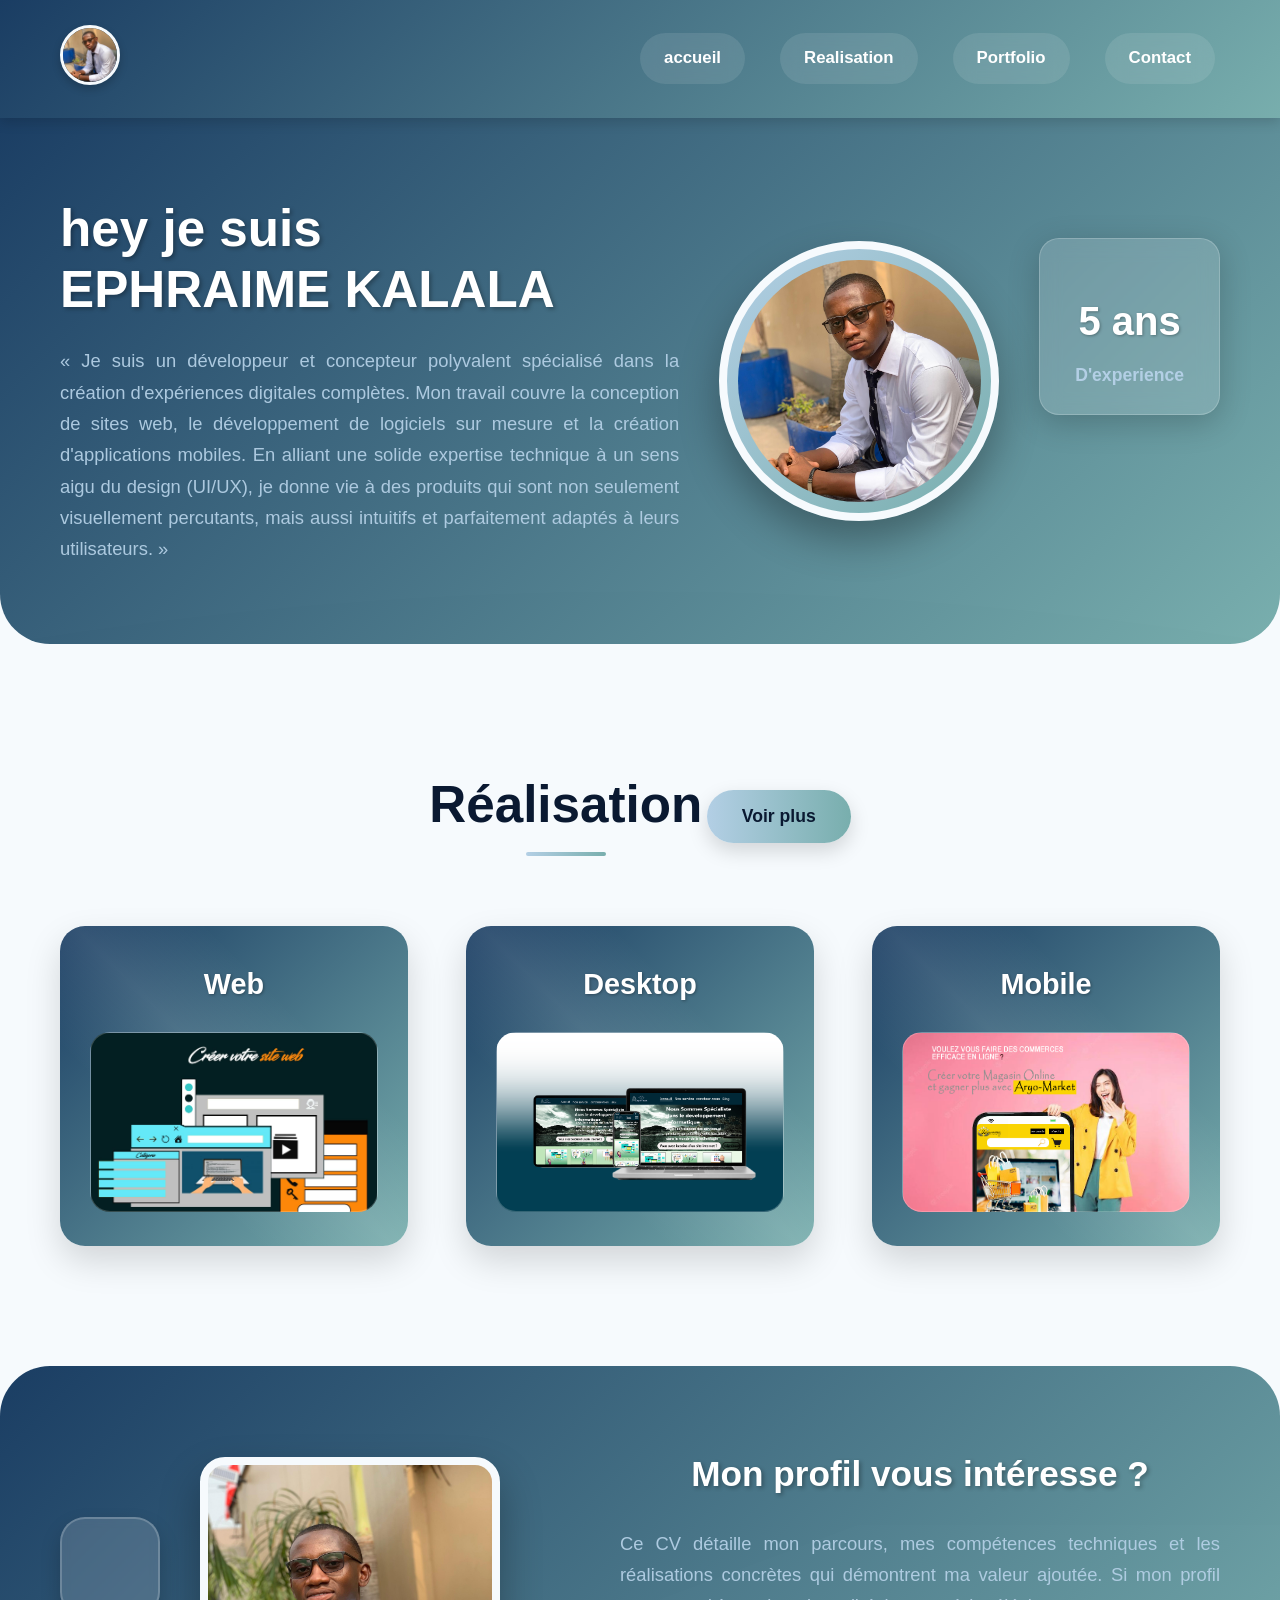
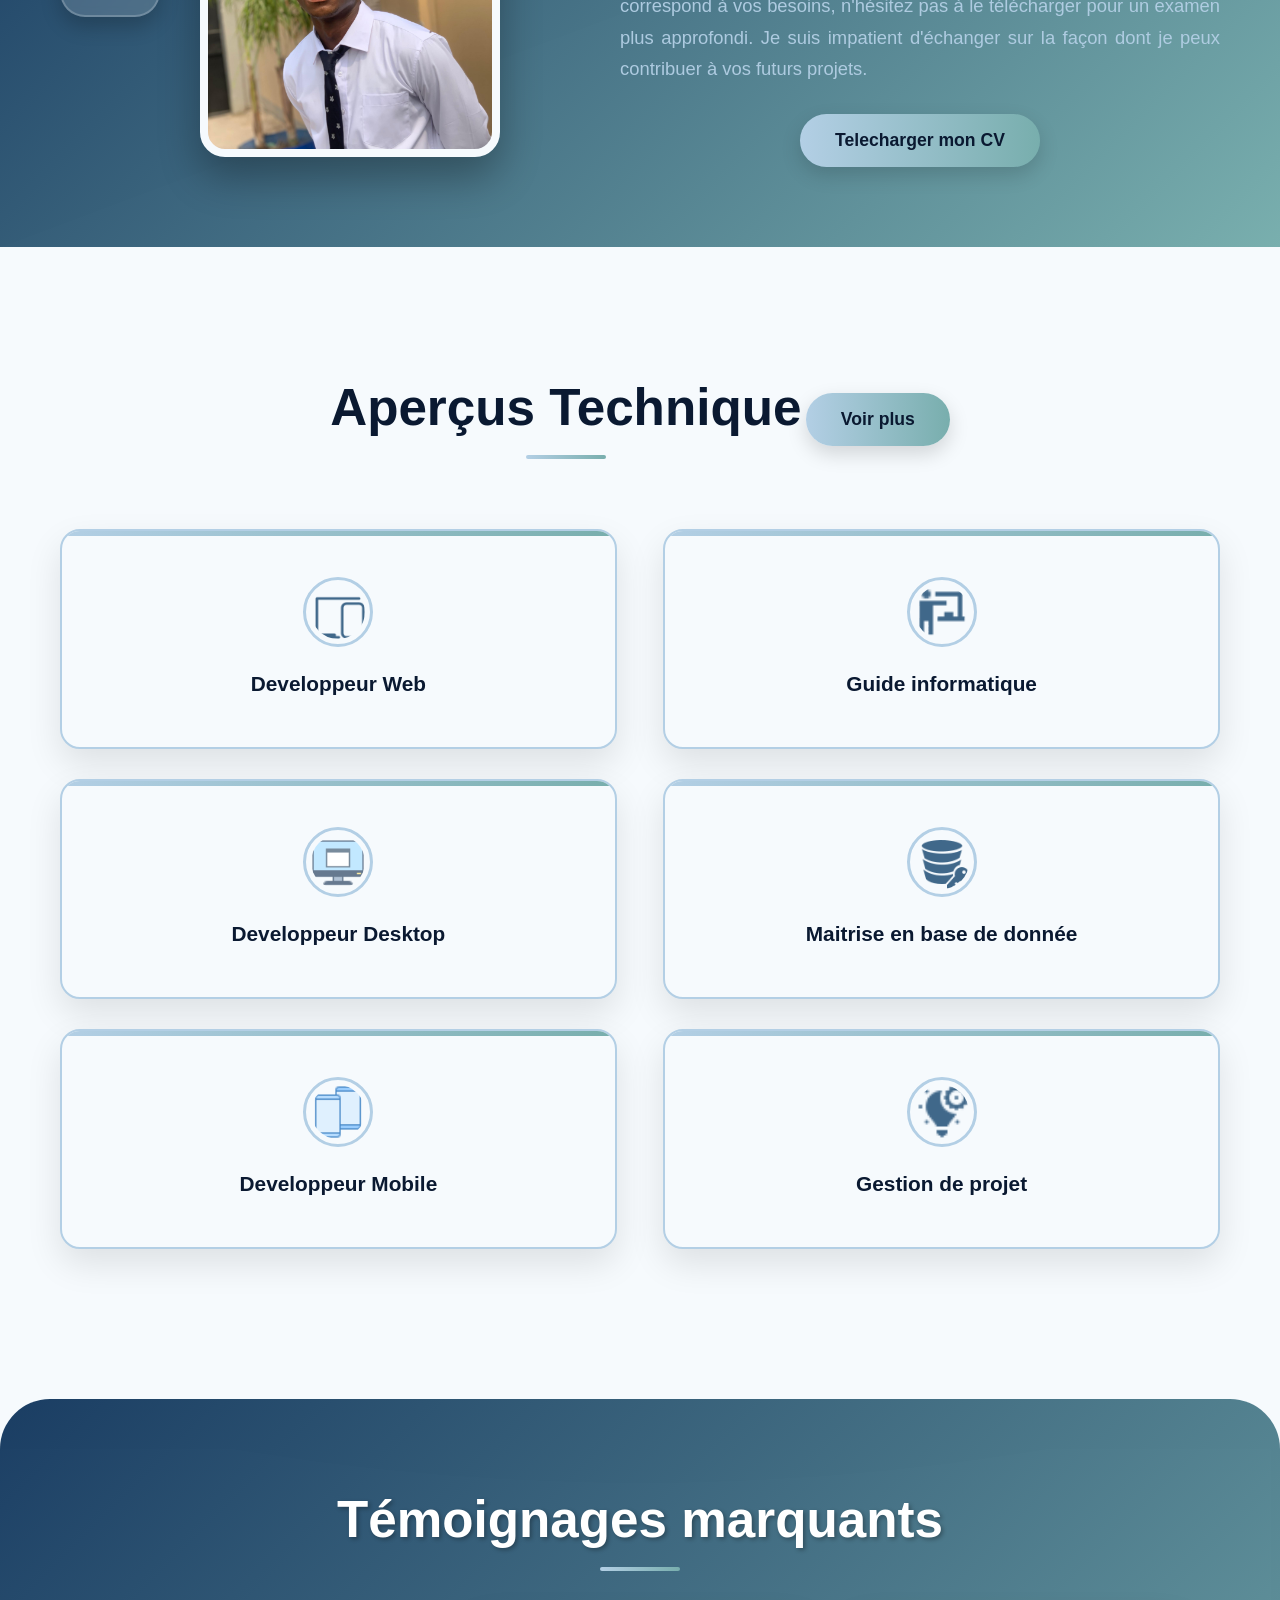
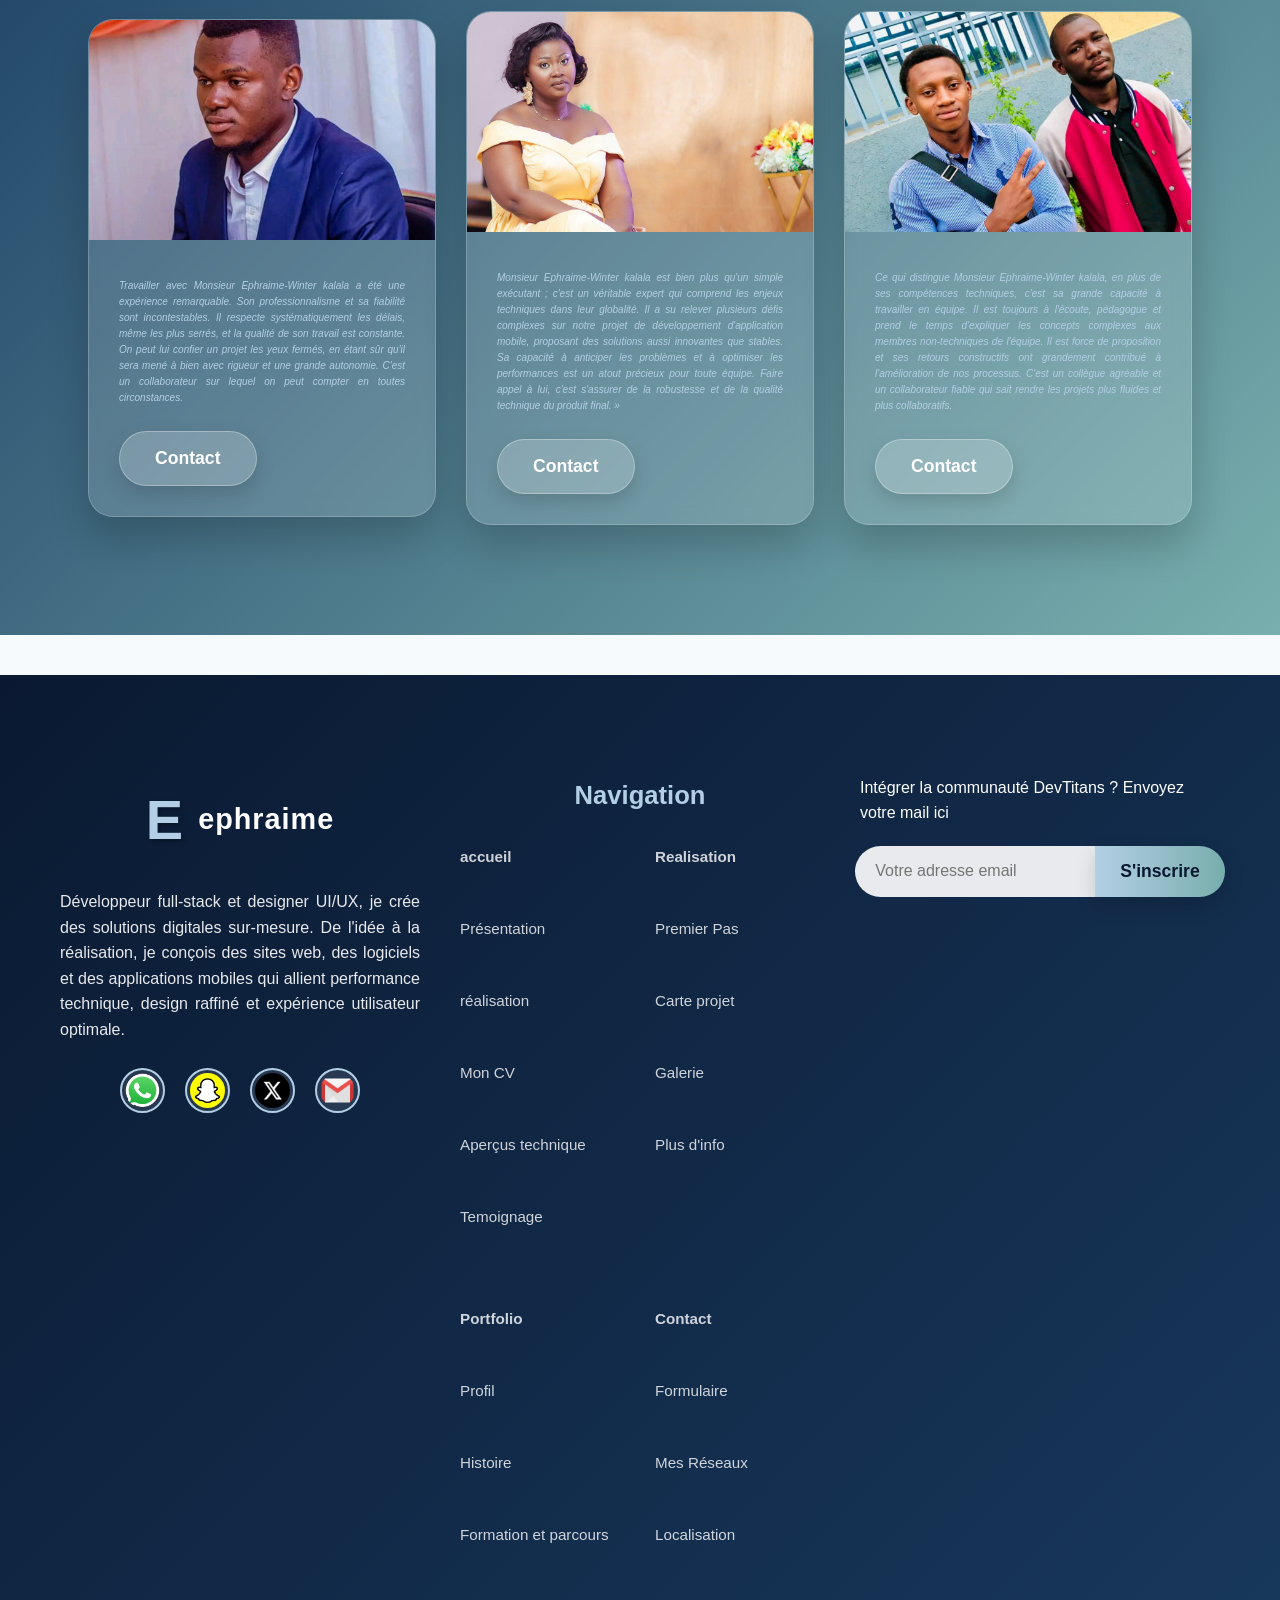
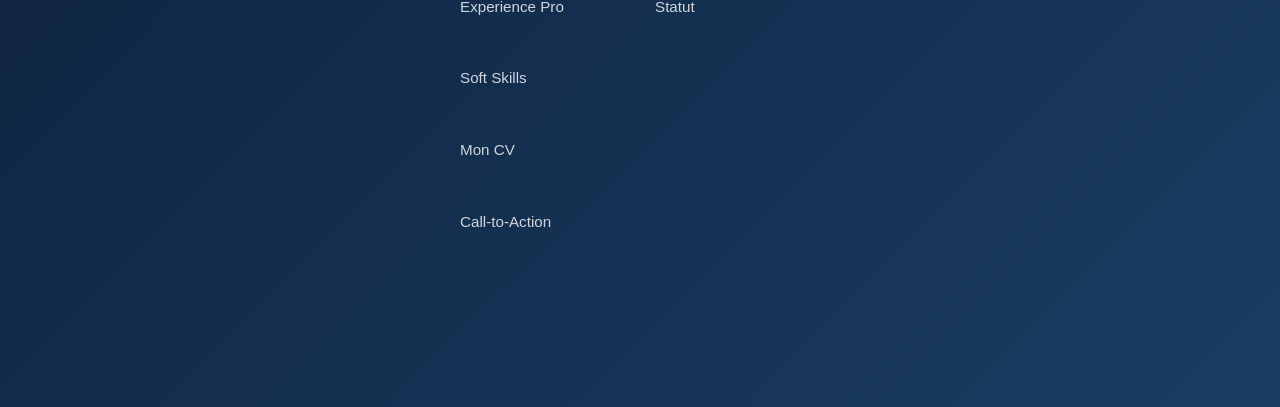
==== commit ecd90cc6: "Update index.html" ====
--- a/index.html
+++ b/index.html
@@ -3,7 +3,7 @@
 <head>
     <meta charset="UTF-8"> 
     <meta name="viewport" content="width=device-width, initial-scale=1.0">
-    <title>ephraime-winter kalala portfolio -- Accueil principal </title>
+    <title>ephraime-winter kalala portfolio -- Accueil-ONE </title> 
     <link rel="stylesheet" href="Index.css"> 
     <!-- Ajoutez dans le <head> -->
     <link rel="stylesheet" href="https://cdnjs.cloudflare.com/ajax/libs/font-awesome/6.0.0/css/all.min.css">
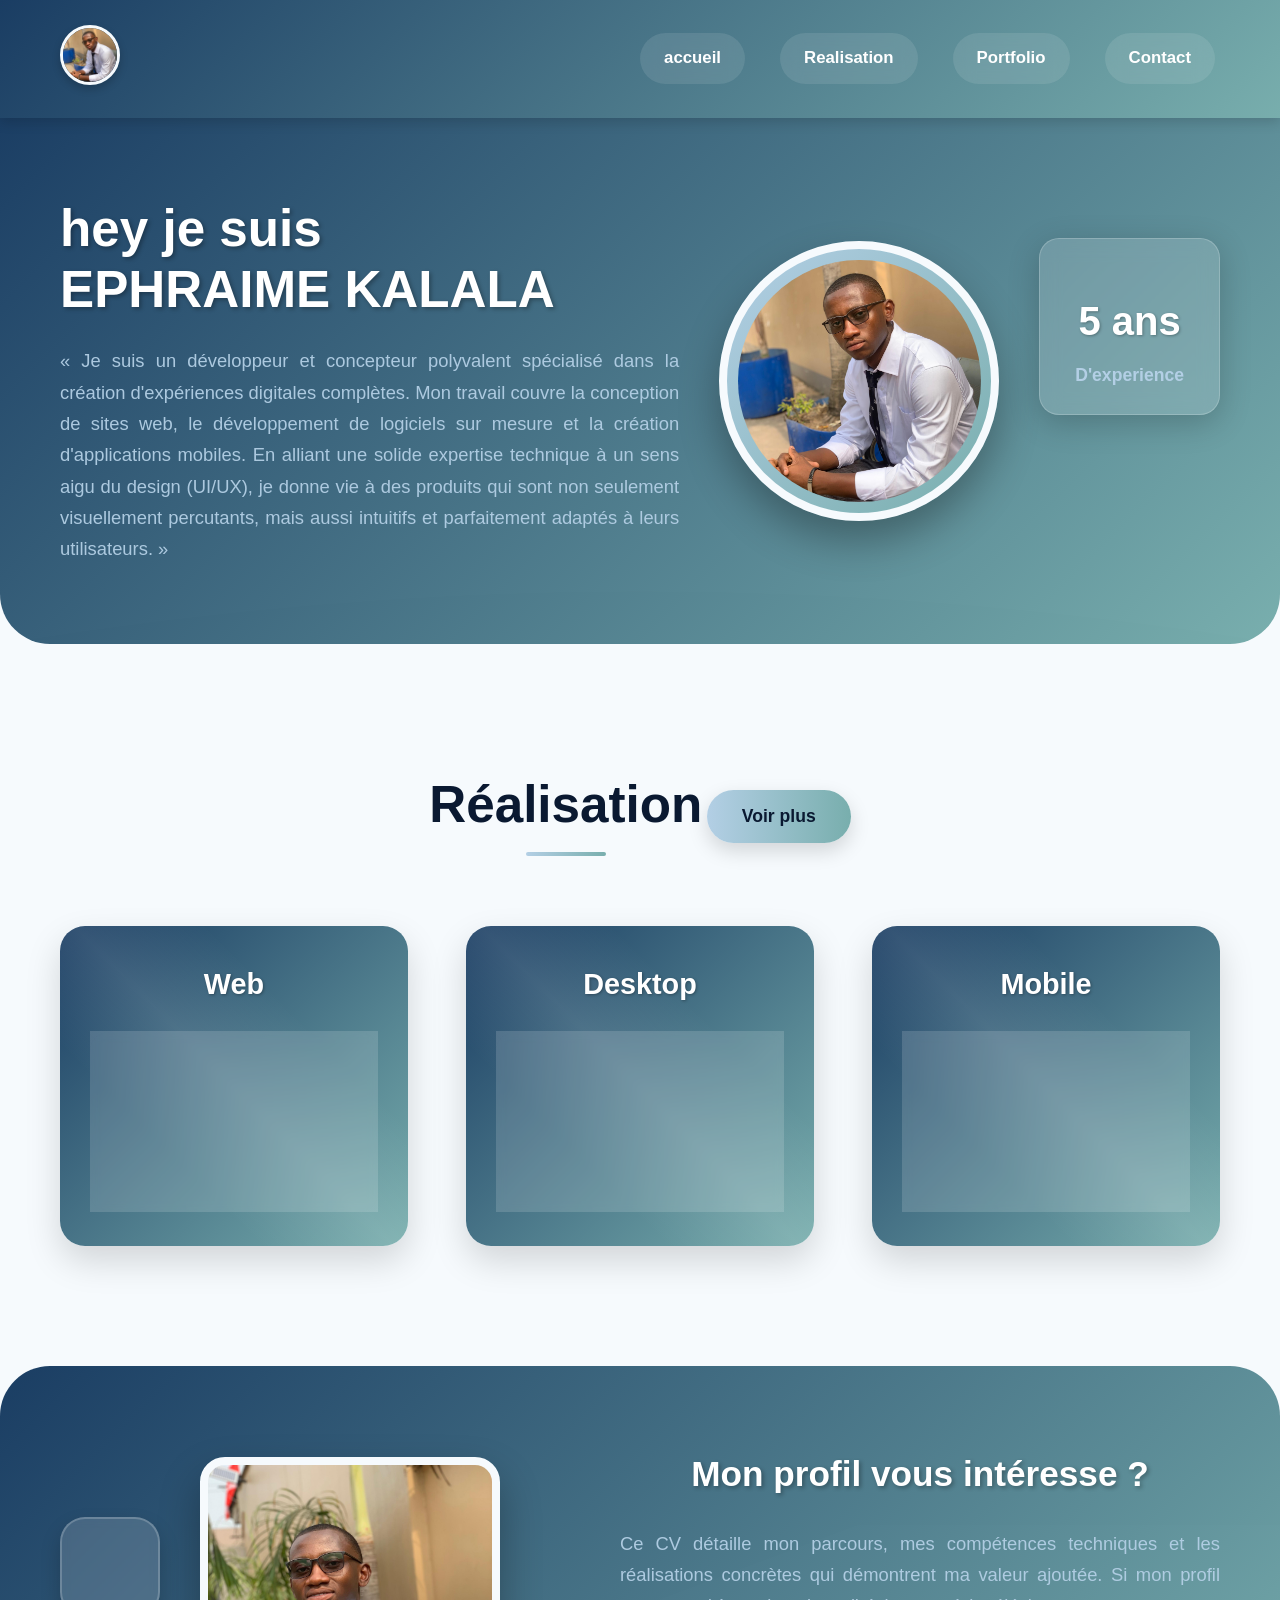
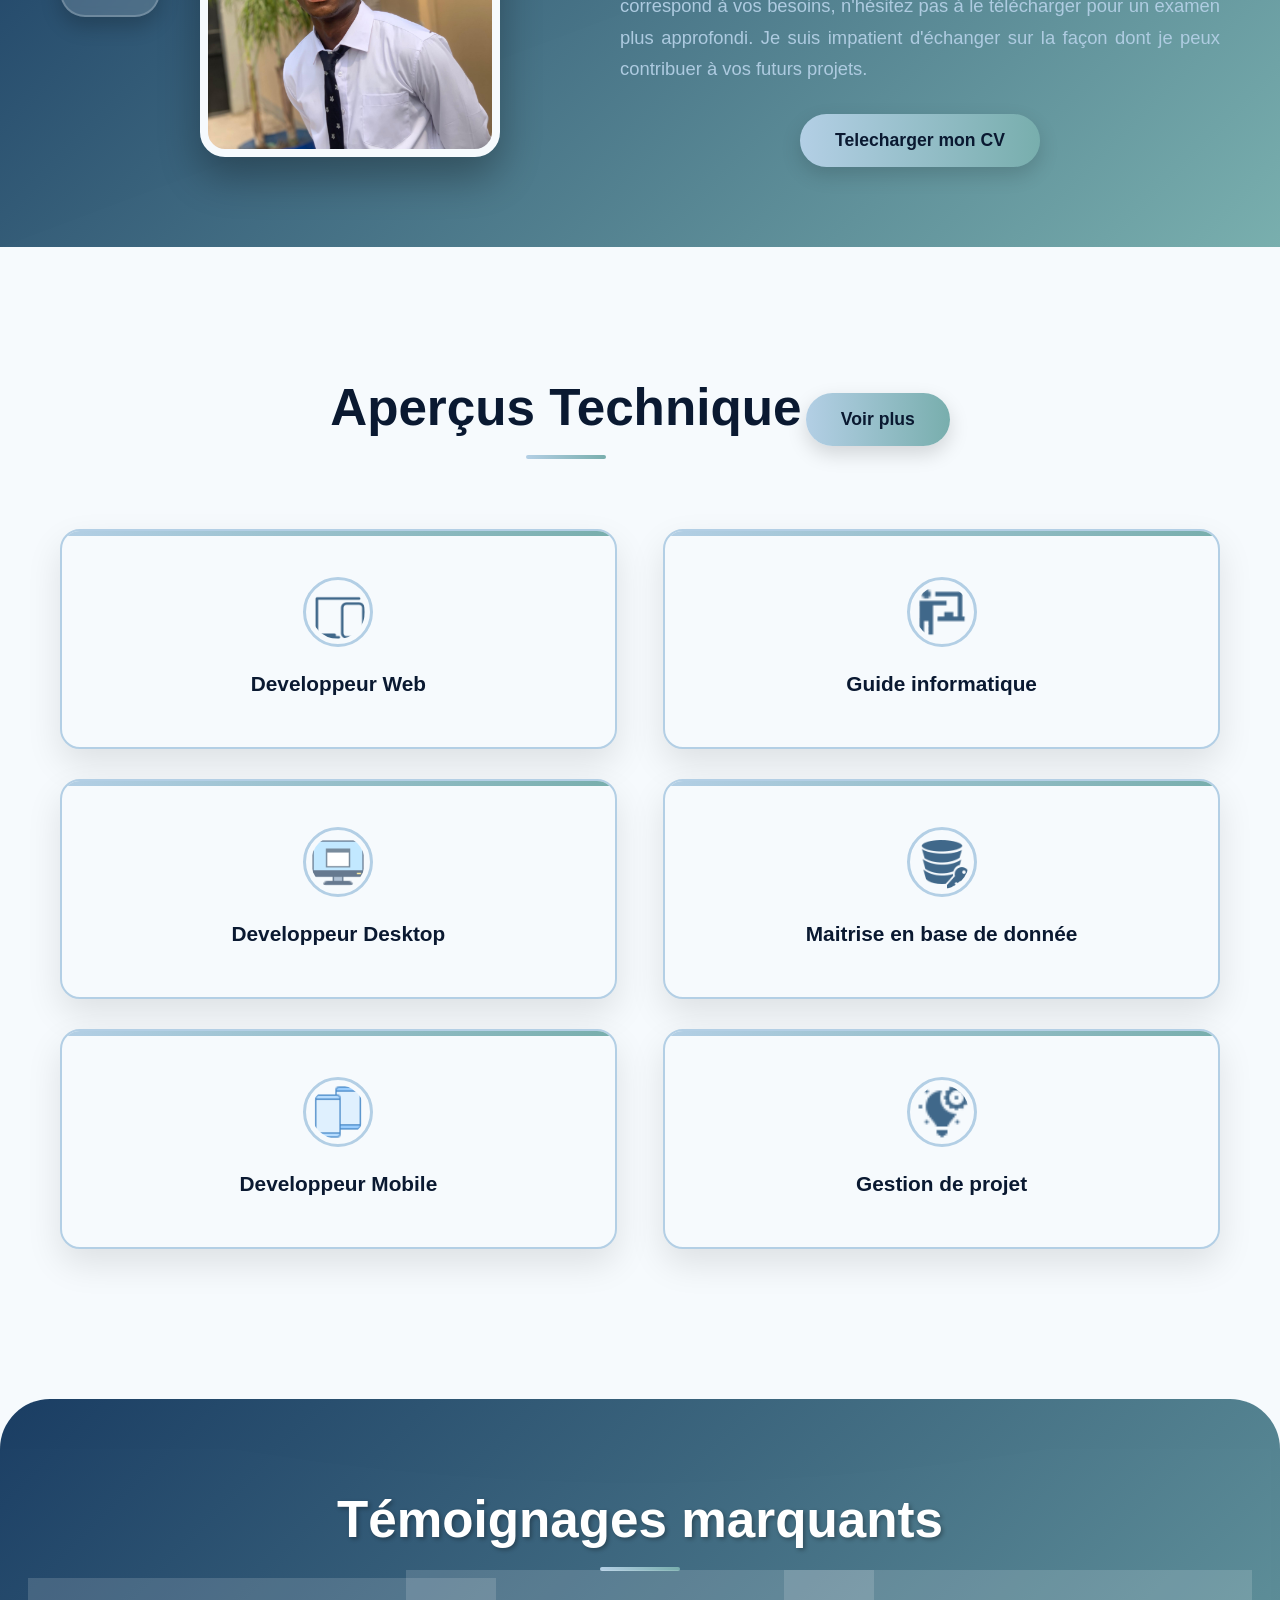
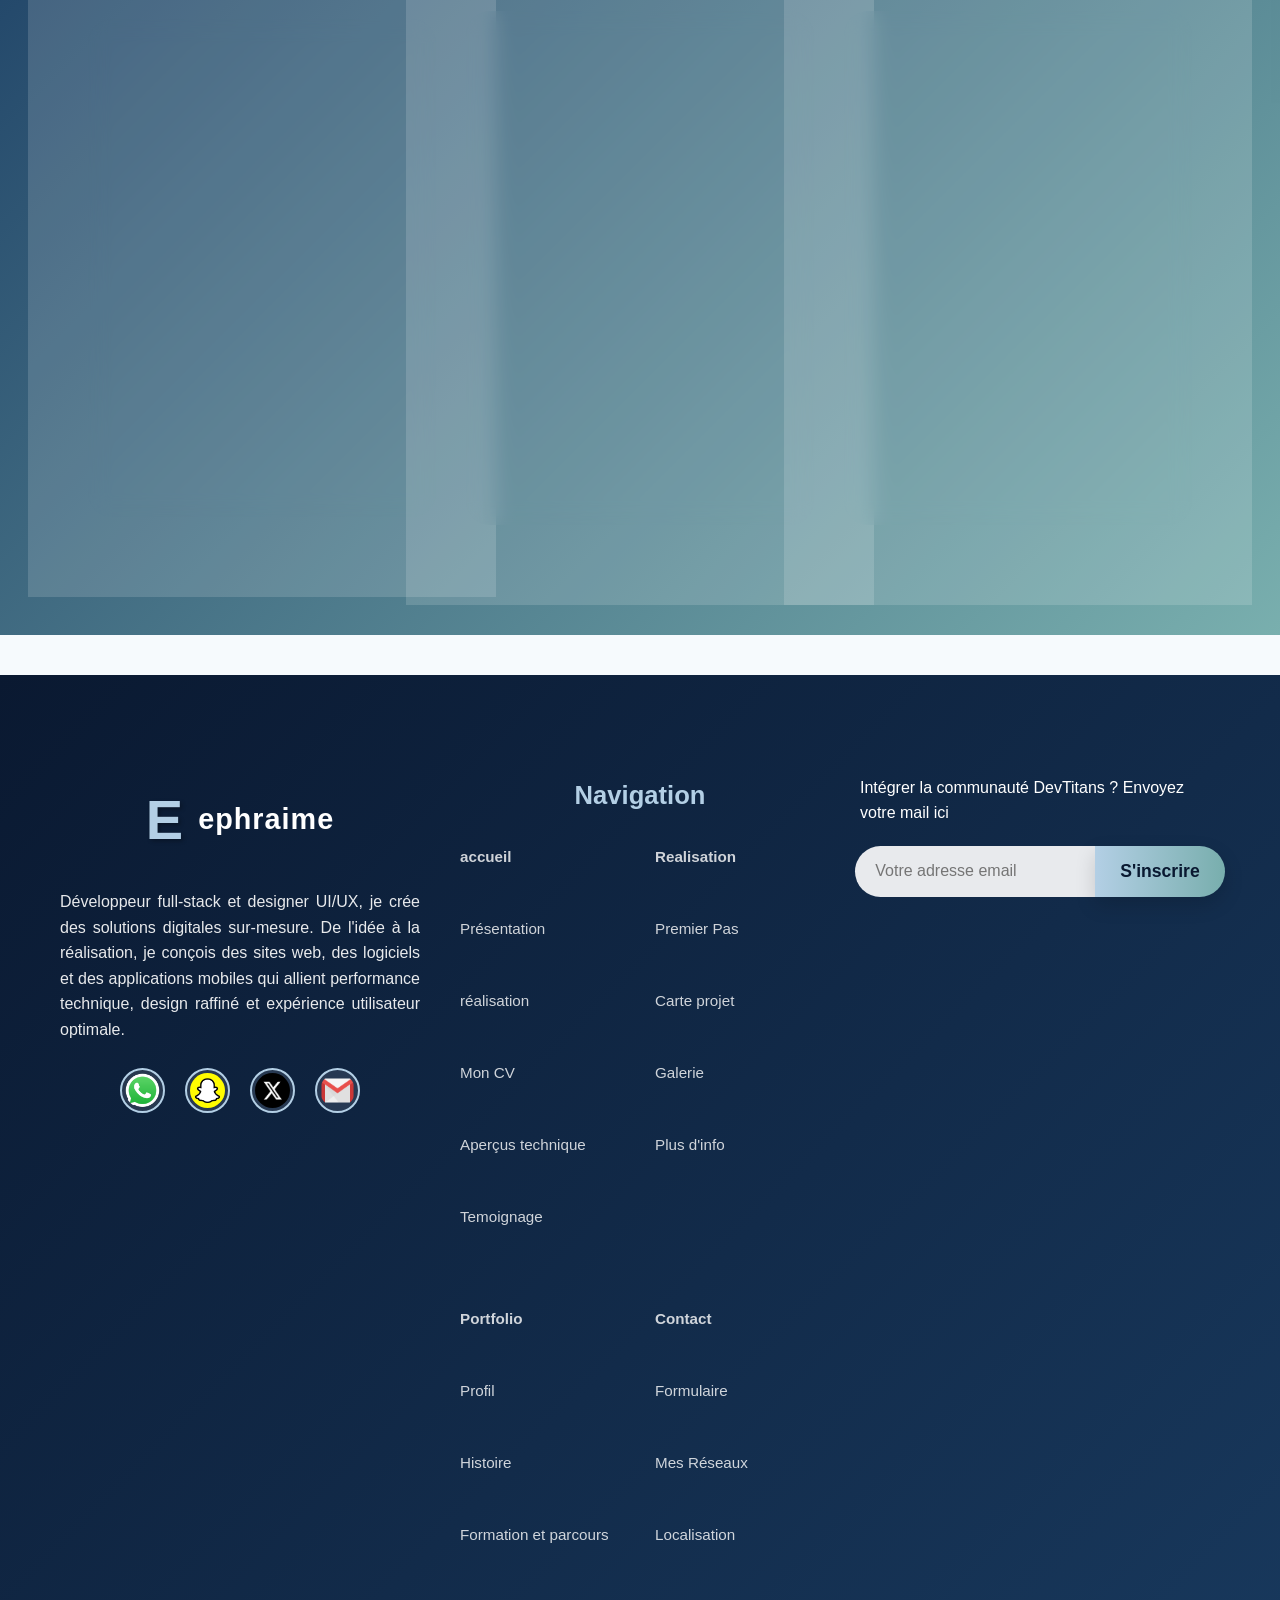
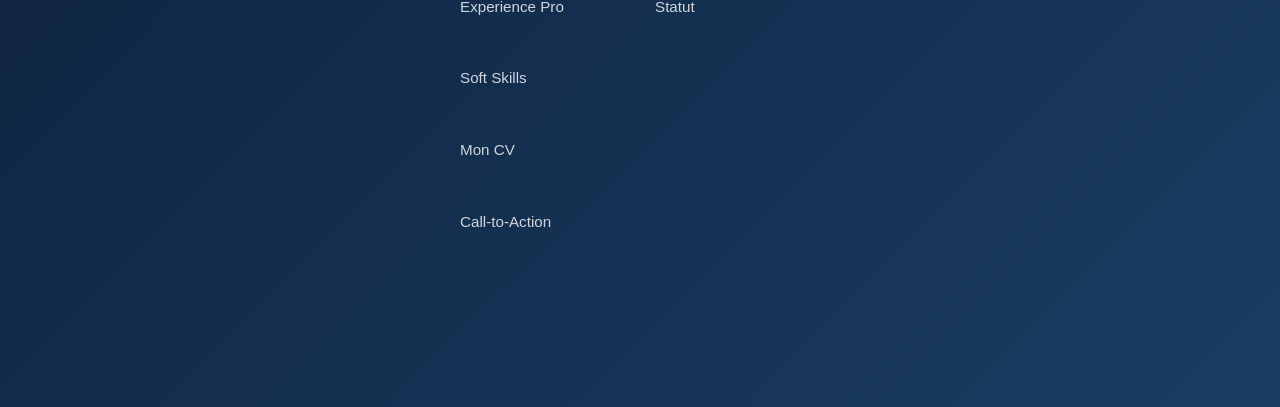
==== commit 1b7467f8: "Ajout one" ====
--- a/index.html
+++ b/index.html
@@ -3,14 +3,14 @@
 <head>
     <meta charset="UTF-8"> 
     <meta name="viewport" content="width=device-width, initial-scale=1.0">
-    <title>ephraime-winter kalala portfolio -- Accueil-ONE </title> 
+    <title>ephraime-winter kalala portfolio -- Accueil </title> 
     <link rel="stylesheet" href="Index.css"> 
     <!-- Ajoutez dans le <head> -->
     <link rel="stylesheet" href="https://cdnjs.cloudflare.com/ajax/libs/font-awesome/6.0.0/css/all.min.css">
 
-    <!-- Dans votre navigation/contact --> 
-
-</head>
+    <!-- Ma barre  navigation/contact -->  
+
+</head> 
 <body> 
 
 <!-- barre de navigation  -->
@@ -417,4 +417,4 @@
         });
     </script>
 </body>
-</html>
+</html>
